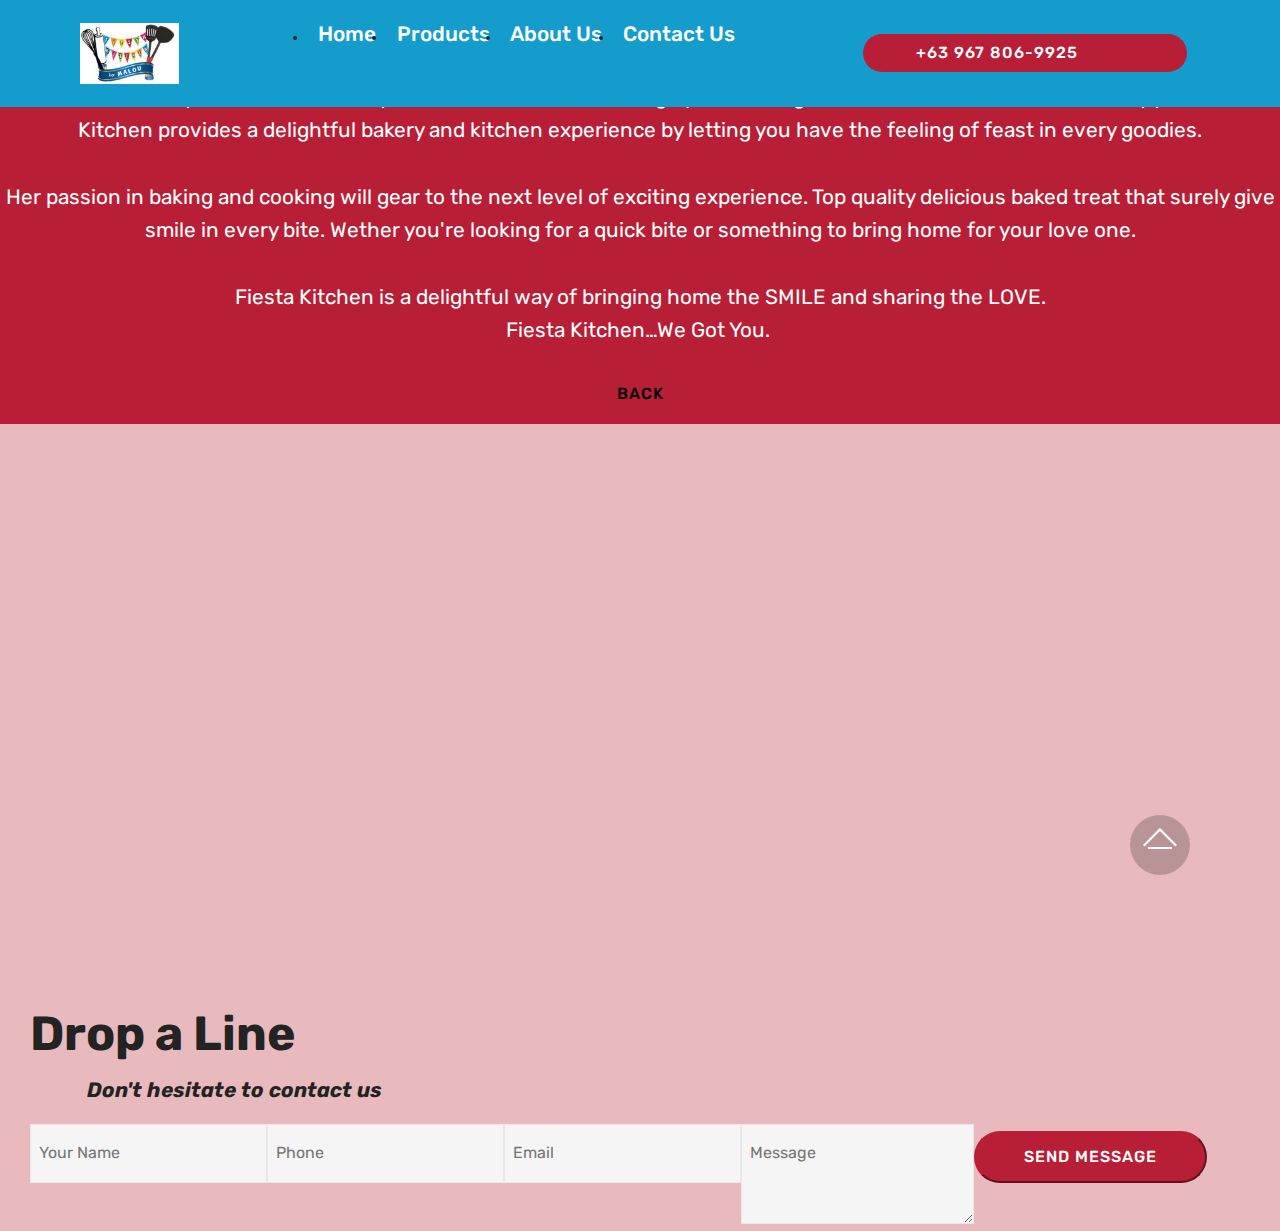
==== page1.html @ 4a1f9489 "create github pages" ====
<!DOCTYPE html>
<html  >
<head>
  <!-- Site made with Mobirise Website Builder v4.12.4, https://mobirise.com -->
  <meta charset="UTF-8">
  <meta http-equiv="X-UA-Compatible" content="IE=edge">
  <meta name="generator" content="Mobirise v4.12.4, mobirise.com">
  <meta name="viewport" content="width=device-width, initial-scale=1, minimum-scale=1">
  <link rel="shortcut icon" href="assets/images/logo.fk.8.8.20-158x97.jpg" type="image/x-icon">
  <meta name="description" content="Website Generator Description">
  
  
  <title>About Us</title>
  <link rel="stylesheet" href="assets/web/assets/mobirise-icons/mobirise-icons.css">
  <link rel="stylesheet" href="assets/bootstrap/css/bootstrap.min.css">
  <link rel="stylesheet" href="assets/bootstrap/css/bootstrap-grid.min.css">
  <link rel="stylesheet" href="assets/bootstrap/css/bootstrap-reboot.min.css">
  <link rel="stylesheet" href="assets/tether/tether.min.css">
  <link rel="stylesheet" href="assets/dropdown/css/style.css">
  <link rel="stylesheet" href="assets/socicon/css/styles.css">
  <link rel="stylesheet" href="assets/theme/css/style.css">
  <link rel="preload" as="style" href="assets/mobirise/css/mbr-additional.css"><link rel="stylesheet" href="assets/mobirise/css/mbr-additional.css" type="text/css">
  
  
  
</head>
<body>
  <section class="menu cid-s5LnvMF9xU" once="menu" id="menu2-j">

    

    <nav class="navbar navbar-expand beta-menu navbar-dropdown align-items-center navbar-fixed-top navbar-toggleable-sm">
        <button class="navbar-toggler navbar-toggler-right" type="button" data-toggle="collapse" data-target="#navbarSupportedContent" aria-controls="navbarSupportedContent" aria-expanded="false" aria-label="Toggle navigation">
            <div class="hamburger">
                <span></span>
                <span></span>
                <span></span>
                <span></span>
            </div>
        </button>
        <div class="menu-logo">
            <div class="navbar-brand">
                <span class="navbar-logo">
                    <a href="https://mobirise.co">
                        <img src="assets/images/logo.fk.8.8.20-158x97.jpg" alt="Mobirise" title="" style="height: 3.8rem;">
                    </a>
                </span>
                
            </div>
        </div>
        <div class="collapse navbar-collapse" id="navbarSupportedContent">
            <ul class="navbar-nav nav-dropdown" data-app-modern-menu="true"><li class="nav-item">
                    <a class="nav-link link text-white display-5" href="index.html">
                        Home</a>
                </li><li class="nav-item"><a class="nav-link link text-white display-5" href="index.html#features3-6" aria-expanded="false">
                        Products</a></li><li class="nav-item"><a class="nav-link link text-white display-5" href="page1.html">About Us</a></li>
                <li class="nav-item">
                    <a class="nav-link link text-white display-5" href="index.html#form4-d">Contact Us &nbsp; &nbsp; &nbsp; &nbsp; &nbsp; &nbsp; &nbsp; &nbsp; &nbsp; &nbsp;&nbsp;</a>
                </li></ul>
            <div class="navbar-buttons mbr-section-btn"><a class="btn btn-sm btn-primary display-4" href="https://wa.me/9678069925"><span class="socicon socicon-whatsapp mbr-iconfont mbr-iconfont-btn" style="color: rgb(255, 255, 255);"></span>
                    +63 967 806-9925 &nbsp; &nbsp; &nbsp; &nbsp; &nbsp; &nbsp; &nbsp; &nbsp;&nbsp;</a></div>
        </div>
    </nav>
</section>

<section class="engine"><a href="https://mobirise.info/u">bootstrap responsive templates</a></section><section class="header1 cid-s7tJMDBpqW" id="header16-k">

    

    

    <div class="container">
        <div class="row justify-content-md-center">
            <div class="col-md-10 align-center">
                <h1 class="mbr-section-title mbr-bold pb-3 mbr-fonts-style display-5">About Us</h1>
                
                <p class="mbr-text pb-3 mbr-fonts-style display-5"><br>Founded in 2018 by Malou Alburo, always been committed to serving up delicious goodies to all of our customers many years.  Fiesta Kitchen provides a delightful bakery and kitchen experience by letting you have the feeling of feast in every goodies. 
<br>
<br>Her passion in baking and cooking will gear to the next level of exciting experience.  Top quality delicious baked treat that surely give smile in every bite.  Wether you're looking for a quick bite or something to bring home for your love one.
<br>
<br>Fiesta Kitchen is a delightful way of bringing home the SMILE and sharing the LOVE.
<br>Fiesta Kitchen…We Got You.&nbsp;<br></p>
                <div class="mbr-section-btn"><a class="btn btn-md btn-black-outline display-4" href="index.html#features3-6">BACK</a></div>
            </div>
        </div>
    </div>

</section>

<section class="mbr-section form4 cid-s7tLBYNbYg" id="form4-l">

    

    
    <div class="container">
        <div class="row">
            <div class="col-md-6">
                <div class="google-map"><iframe frameborder="0" style="border:0" src="https://www.google.com/maps/embed?pb=!1m18!1m12!1m3!1d15451.327986778782!2d121.20890331069897!3d14.494332012788021!2m3!1f0!2f0!3f0!3m2!1i1024!2i768!4f13.1!3m3!1m2!1s0x3397c1803d5b070b%3A0x8cc8a9c593d168f7!2sSunshine%20Fiesta%20Subdivision%201!5e0!3m2!1sen!2sph!4v1597061178391!5m2!1sen!2sph" allowfullscreen=""></iframe></div>
            </div>
            <div class="col-md-6">
                <h2 class="pb-3 align-left mbr-fonts-style display-2">
                    Drop a Line
                </h2>
                <div>
                    <div class="icon-block pb-3 align-left">
                        <span class="icon-block__icon">
                            <span class="mbri-letter mbr-iconfont"></span>
                        </span>
                        <h4 class="icon-block__title align-left mbr-fonts-style display-5">
                            Don't hesitate to contact us
                        </h4>
                    </div>
                    
                </div>
                <div data-form-type="formoid">
                    <!---Formbuilder Form--->
                    <form action="https://mobirise.com/" method="POST" class="mbr-form form-with-styler" data-form-title="Mobirise Form"><input type="hidden" name="email" data-form-email="true" value="VD9bN0jYj4Dz1vM/OkBoIh3owU7xLeBJSV9RJTKJPQo1/Kdq6Jmc+g/8SLaEGZK8uo0SJc4JW9tnyWQI7JF6nMk24Nl9muujHPvCBqEp5R4KyNSTvn1f/hNFvnWWwdgB">
                        <div class="row">
                            <div hidden="hidden" data-form-alert="" class="alert alert-success col-12">Thanks for filling out the form!</div>
                            <div hidden="hidden" data-form-alert-danger="" class="alert alert-danger col-12">
                            </div>
                        </div>
                        <div class="dragArea row">
                            <div class="col-md-6  form-group" data-for="name">
                                <input type="text" name="name" placeholder="Your Name" data-form-field="Name" required="required" class="form-control input display-7" id="name-form4-l">
                            </div>
                            <div class="col-md-6  form-group" data-for="phone">
                                <input type="text" name="phone" placeholder="Phone" data-form-field="Phone" required="required" class="form-control input display-7" id="phone-form4-l">
                            </div>
                            <div data-for="email" class="col-md-12  form-group">
                                <input type="text" name="email" placeholder="Email" data-form-field="Email" class="form-control input display-7" required="required" id="email-form4-l">
                            </div>
                            <div data-for="message" class="col-md-12  form-group">
                                <textarea name="message" placeholder="Message" data-form-field="Message" class="form-control input display-7" id="message-form4-l"></textarea>
                            </div>
                            <div class="col-md-12 input-group-btn  mt-2 align-center"><button type="submit" class="btn btn-primary btn-form display-4" href="mailto:fiestakitchen.mba@gmail.com">SEND MESSAGE</button></div>
                        </div>
                    </form><!---Formbuilder Form--->
                </div>
            </div>
        </div>
    </div>
</section>


  <script src="assets/web/assets/jquery/jquery.min.js"></script>
  <script src="assets/popper/popper.min.js"></script>
  <script src="assets/bootstrap/js/bootstrap.min.js"></script>
  <script src="assets/smoothscroll/smooth-scroll.js"></script>
  <script src="assets/tether/tether.min.js"></script>
  <script src="assets/dropdown/js/nav-dropdown.js"></script>
  <script src="assets/dropdown/js/navbar-dropdown.js"></script>
  <script src="assets/touchswipe/jquery.touch-swipe.min.js"></script>
  <script src="assets/theme/js/script.js"></script>
  <script src="assets/formoid/formoid.min.js"></script>
  
  
 <div id="scrollToTop" class="scrollToTop mbr-arrow-up"><a style="text-align: center;"><i class="mbr-arrow-up-icon mbr-arrow-up-icon-cm cm-icon cm-icon-smallarrow-up"></i></a></div>
  </body>
</html>
---- assets/web/assets/mobirise-icons/mobirise-icons.css ----
@font-face {
  font-family: 'MobiriseIcons';
  src:  url('mobirise-icons.eot?spat4u');
  src:  url('mobirise-icons.eot?spat4u#iefix') format('embedded-opentype'),
    url('mobirise-icons.ttf?spat4u') format('truetype'),
    url('mobirise-icons.woff?spat4u') format('woff'),
    url('mobirise-icons.svg?spat4u#MobiriseIcons') format('svg');
  font-weight: normal;
  font-style: normal;
  font-display: swap;
}

[class^="mbri-"], [class*=" mbri-"] {
  /* use !important to prevent issues with browser extensions that change fonts */
  font-family: MobiriseIcons !important;
  speak: none;
  font-style: normal;
  font-weight: normal;
  font-variant: normal;
  text-transform: none;
  line-height: 1;

  /* Better Font Rendering =========== */
  -webkit-font-smoothing: antialiased;
  -moz-osx-font-smoothing: grayscale;
}

.mbri-add-submenu:before {
  content: "\e900";
}
.mbri-alert:before {
  content: "\e901";
}
.mbri-align-center:before {
  content: "\e902";
}
.mbri-align-justify:before {
  content: "\e903";
}
.mbri-align-left:before {
  content: "\e904";
}
.mbri-align-right:before {
  content: "\e905";
}
.mbri-android:before {
  content: "\e906";
}
.mbri-apple:before {
  content: "\e907";
}
.mbri-arrow-down:before {
  content: "\e908";
}
.mbri-arrow-next:before {
  content: "\e909";
}
.mbri-arrow-prev:before {
  content: "\e90a";
}
.mbri-arrow-up:before {
  content: "\e90b";
}
.mbri-bold:before {
  content: "\e90c";
}
.mbri-bookmark:before {
  content: "\e90d";
}
.mbri-bootstrap:before {
  content: "\e90e";
}
.mbri-briefcase:before {
  content: "\e90f";
}
.mbri-browse:before {
  content: "\e910";
}
.mbri-bulleted-list:before {
  content: "\e911";
}
.mbri-calendar:before {
  content: "\e912";
}
.mbri-camera:before {
  content: "\e913";
}
.mbri-cart-add:before {
  content: "\e914";
}
.mbri-cart-full:before {
  content: "\e915";
}
.mbri-cash:before {
  content: "\e916";
}
.mbri-change-style:before {
  content: "\e917";
}
.mbri-chat:before {
  content: "\e918";
}
.mbri-clock:before {
  content: "\e919";
}
.mbri-close:before {
  content: "\e91a";
}
.mbri-cloud:before {
  content: "\e91b";
}
.mbri-code:before {
  content: "\e91c";
}
.mbri-contact-form:before {
  content: "\e91d";
}
.mbri-credit-card:before {
  content: "\e91e";
}
.mbri-cursor-click:before {
  content: "\e91f";
}
.mbri-cust-feedback:before {
  content: "\e920";
}
.mbri-database:before {
  content: "\e921";
}
.mbri-delivery:before {
  content: "\e922";
}
.mbri-desktop:before {
  content: "\e923";
}
.mbri-devices:before {
  content: "\e924";
}
.mbri-down:before {
  content: "\e925";
}
.mbri-download:before {
  content: "\e989";
}
.mbri-drag-n-drop:before {
  content: "\e927";
}
.mbri-drag-n-drop2:before {
  content: "\e928";
}
.mbri-edit:before {
  content: "\e929";
}
.mbri-edit2:before {
  content: "\e92a";
}
.mbri-error:before {
  content: "\e92b";
}
.mbri-extension:before {
  content: "\e92c";
}
.mbri-features:before {
  content: "\e92d";
}
.mbri-file:before {
  content: "\e92e";
}
.mbri-flag:before {
  content: "\e92f";
}
.mbri-folder:before {
  content: "\e930";
}
.mbri-gift:before {
  content: "\e931";
}
.mbri-github:before {
  content: "\e932";
}
.mbri-globe:before {
  content: "\e933";
}
.mbri-globe-2:before {
  content: "\e934";
}
.mbri-growing-chart:before {
  content: "\e935";
}
.mbri-hearth:before {
  content: "\e936";
}
.mbri-help:before {
  content: "\e937";
}
.mbri-home:before {
  content: "\e938";
}
.mbri-hot-cup:before {
  content: "\e939";
}
.mbri-idea:before {
  content: "\e93a";
}
.mbri-image-gallery:before {
  content: "\e93b";
}
.mbri-image-slider:before {
  content: "\e93c";
}
.mbri-info:before {
  content: "\e93d";
}
.mbri-italic:before {
  content: "\e93e";
}
.mbri-key:before {
  content: "\e93f";
}
.mbri-laptop:before {
  content: "\e940";
}
.mbri-layers:before {
  content: "\e941";
}
.mbri-left-right:before {
  content: "\e942";
}
.mbri-left:before {
  content: "\e943";
}
.mbri-letter:before {
  content: "\e944";
}
.mbri-like:before {
  content: "\e945";
}
.mbri-link:before {
  content: "\e946";
}
.mbri-lock:before {
  content: "\e947";
}
.mbri-login:before {
  content: "\e948";
}
.mbri-logout:before {
  content: "\e949";
}
.mbri-magic-stick:before {
  content: "\e94a";
}
.mbri-map-pin:before {
  content: "\e94b";
}
.mbri-menu:before {
  content: "\e94c";
}
.mbri-mobile:before {
  content: "\e94d";
}
.mbri-mobile2:before {
  content: "\e94e";
}
.mbri-mobirise:before {
  content: "\e94f";
}
.mbri-more-horizontal:before {
  content: "\e950";
}
.mbri-more-vertical:before {
  content: "\e951";
}
.mbri-music:before {
  content: "\e952";
}
.mbri-new-file:before {
  content: "\e953";
}
.mbri-numbered-list:before {
  content: "\e954";
}
.mbri-opened-folder:before {
  content: "\e955";
}
.mbri-pages:before {
  content: "\e956";
}
.mbri-paper-plane:before {
  content: "\e957";
}
.mbri-paperclip:before {
  content: "\e958";
}
.mbri-photo:before {
  content: "\e959";
}
.mbri-photos:before {
  content: "\e95a";
}
.mbri-pin:before {
  content: "\e95b";
}
.mbri-play:before {
  content: "\e95c";
}
.mbri-plus:before {
  content: "\e95d";
}
.mbri-preview:before {
  content: "\e95e";
}
.mbri-print:before {
  content: "\e95f";
}
.mbri-protect:before {
  content: "\e960";
}
.mbri-question:before {
  content: "\e961";
}
.mbri-quote-left:before {
  content: "\e962";
}
.mbri-quote-right:before {
  content: "\e963";
}
.mbri-refresh:before {
  content: "\e964";
}
.mbri-responsive:before {
  content: "\e965";
}
.mbri-right:before {
  content: "\e966";
}
.mbri-rocket:before {
  content: "\e967";
}
.mbri-sad-face:before {
  content: "\e968";
}
.mbri-sale:before {
  content: "\e969";
}
.mbri-save:before {
  content: "\e96a";
}
.mbri-search:before {
  content: "\e96b";
}
.mbri-setting:before {
  content: "\e96c";
}
.mbri-setting2:before {
  content: "\e96d";
}
.mbri-setting3:before {
  content: "\e96e";
}
.mbri-share:before {
  content: "\e96f";
}
.mbri-shopping-bag:before {
  content: "\e970";
}
.mbri-shopping-basket:before {
  content: "\e971";
}
.mbri-shopping-cart:before {
  content: "\e972";
}
.mbri-sites:before {
  content: "\e973";
}
.mbri-smile-face:before {
  content: "\e974";
}
.mbri-speed:before {
  content: "\e975";
}
.mbri-star:before {
  content: "\e976";
}
.mbri-success:before {
  content: "\e977";
}
.mbri-sun:before {
  content: "\e978";
}
.mbri-sun2:before {
  content: "\e979";
}
.mbri-tablet:before {
  content: "\e97a";
}
.mbri-tablet-vertical:before {
  content: "\e97b";
}
.mbri-target:before {
  content: "\e97c";
}
.mbri-timer:before {
  content: "\e97d";
}
.mbri-to-ftp:before {
  content: "\e97e";
}
.mbri-to-local-drive:before {
  content: "\e97f";
}
.mbri-touch-swipe:before {
  content: "\e980";
}
.mbri-touch:before {
  content: "\e981";
}
.mbri-trash:before {
  content: "\e982";
}
.mbri-underline:before {
  content: "\e983";
}
.mbri-unlink:before {
  content: "\e984";
}
.mbri-unlock:before {
  content: "\e985";
}
.mbri-up-down:before {
  content: "\e986";
}
.mbri-up:before {
  content: "\e987";
}
.mbri-update:before {
  content: "\e988";
}
.mbri-upload:before {
 content: "\e926"; 
}
.mbri-user:before {
  content: "\e98a";
}
.mbri-user2:before {
  content: "\e98b";
}
.mbri-users:before {
  content: "\e98c";
}
.mbri-video:before {
  content: "\e98d";
}
.mbri-video-play:before {
  content: "\e98e";
}
.mbri-watch:before {
  content: "\e98f";
}
.mbri-website-theme:before {
  content: "\e990";
}
.mbri-wifi:before {
  content: "\e991";
}
.mbri-windows:before {
  content: "\e992";
}
.mbri-zoom-out:before {
  content: "\e993";
}
.mbri-redo:before {
  content: "\e994";
}
.mbri-undo:before {
  content: "\e995";
}
---- assets/dropdown/css/style.css ----
.navbar-dropdown {
  left: 0;
  padding: 0;
  position: absolute;
  right: 0;
  top: 0;
  transition: all 0.45s ease;
  z-index: 1030;
  background: #282828; }
  .navbar-dropdown .navbar-logo {
    margin-right: 0.8rem;
    transition: margin 0.3s ease-in-out;
    vertical-align: middle; }
    .navbar-dropdown .navbar-logo img {
      height: 3.125rem;
      transition: all 0.3s ease-in-out; }
    .navbar-dropdown .navbar-logo.mbr-iconfont {
      font-size: 3.125rem;
      line-height: 3.125rem; }
  .navbar-dropdown .navbar-caption {
    font-weight: 700;
    white-space: normal;
    vertical-align: -4px;
    line-height: 3.125rem !important; }
    .navbar-dropdown .navbar-caption, .navbar-dropdown .navbar-caption:hover {
      color: inherit;
      text-decoration: none; }
  .navbar-dropdown .mbr-iconfont + .navbar-caption {
    vertical-align: -1px; }
  .navbar-dropdown.navbar-fixed-top {
    position: fixed; }
  .navbar-dropdown .navbar-brand span {
    vertical-align: -4px; }
  .navbar-dropdown.bg-color.transparent {
    background: none; }
  .navbar-dropdown.navbar-short .navbar-brand {
    padding: 0.625rem 0; }
    .navbar-dropdown.navbar-short .navbar-brand span {
      vertical-align: -1px; }
  .navbar-dropdown.navbar-short .navbar-caption {
    line-height: 2.375rem !important;
    vertical-align: -2px; }
  .navbar-dropdown.navbar-short .navbar-logo {
    margin-right: 0.5rem; }
    .navbar-dropdown.navbar-short .navbar-logo img {
      height: 2.375rem; }
    .navbar-dropdown.navbar-short .navbar-logo.mbr-iconfont {
      font-size: 2.375rem;
      line-height: 2.375rem; }
  .navbar-dropdown.navbar-short .mbr-table-cell {
    height: 3.625rem; }
  .navbar-dropdown .navbar-close {
    left: 0.6875rem;
    position: fixed;
    top: 0.75rem;
    z-index: 1000; }
  .navbar-dropdown .hamburger-icon {
    content: "";
    display: inline-block;
    vertical-align: middle;
    width: 16px;
    -webkit-box-shadow: 0 -6px 0 1px #282828,0 0 0 1px #282828,0 6px 0 1px #282828;
    -moz-box-shadow: 0 -6px 0 1px #282828,0 0 0 1px #282828,0 6px 0 1px #282828;
    box-shadow: 0 -6px 0 1px #282828,0 0 0 1px #282828,0 6px 0 1px #282828; }

.dropdown-menu .dropdown-toggle[data-toggle="dropdown-submenu"]::after {
  border-bottom: 0.35em solid transparent;
  border-left: 0.35em solid;
  border-right: 0;
  border-top: 0.35em solid transparent;
  margin-left: 0.3rem; }

.dropdown-menu .dropdown-item:focus {
  outline: 0; }

.nav-dropdown {
  font-size: 0.75rem;
  font-weight: 500;
  height: auto !important; }
  .nav-dropdown .nav-btn {
    padding-left: 1rem; }
  .nav-dropdown .link {
    margin: .667em 1.667em;
    font-weight: 500;
    padding: 0;
    transition: color .2s ease-in-out; }
    .nav-dropdown .link.dropdown-toggle {
      margin-right: 2.583em; }
      .nav-dropdown .link.dropdown-toggle::after {
        margin-left: .25rem;
        border-top: 0.35em solid;
        border-right: 0.35em solid transparent;
        border-left: 0.35em solid transparent;
        border-bottom: 0; }
      .nav-dropdown .link.dropdown-toggle[aria-expanded="true"] {
        margin: 0;
        padding: 0.667em 3.263em  0.667em 1.667em; }
  .nav-dropdown .link::after,
  .nav-dropdown .dropdown-item::after {
    color: inherit; }
  .nav-dropdown .btn {
    font-size: 0.75rem;
    font-weight: 700;
    letter-spacing: 0;
    margin-bottom: 0;
    padding-left: 1.25rem;
    padding-right: 1.25rem; }
  .nav-dropdown .dropdown-menu {
    border-radius: 0;
    border: 0;
    left: 0;
    margin: 0;
    padding-bottom: 1.25rem;
    padding-top: 1.25rem;
    position: relative; }
  .nav-dropdown .dropdown-submenu {
    margin-left: 0.125rem;
    top: 0; }
  .nav-dropdown .dropdown-item {
    font-weight: 500;
    line-height: 2;
    padding: 0.3846em 4.615em 0.3846em 1.5385em;
    position: relative;
    transition: color .2s ease-in-out, background-color .2s ease-in-out; }
    .nav-dropdown .dropdown-item::after {
      margin-top: -0.3077em;
      position: absolute;
      right: 1.1538em;
      top: 50%; }
    .nav-dropdown .dropdown-item:focus, .nav-dropdown .dropdown-item:hover {
      background: none; }

@media (max-width: 767px) {
  .nav-dropdown.navbar-toggleable-sm {
    bottom: 0;
    display: none;
    left: 0;
    overflow-x: hidden;
    position: fixed;
    top: 0;
    transform: translateX(-100%);
    -ms-transform: translateX(-100%);
    -webkit-transform: translateX(-100%);
    width: 18.75rem;
    z-index: 999; } }
.nav-dropdown.navbar-toggleable-xl {
  bottom: 0;
  display: none;
  left: 0;
  overflow-x: hidden;
  position: fixed;
  top: 0;
  transform: translateX(-100%);
  -ms-transform: translateX(-100%);
  -webkit-transform: translateX(-100%);
  width: 18.75rem;
  z-index: 999; }

.nav-dropdown-sm {
  display: block !important;
  overflow-x: hidden;
  overflow: auto;
  padding-top: 3.875rem; }
  .nav-dropdown-sm::after {
    content: "";
    display: block;
    height: 3rem;
    width: 100%; }
  .nav-dropdown-sm.collapse.in ~ .navbar-close {
    display: block !important; }
  .nav-dropdown-sm.collapsing, .nav-dropdown-sm.collapse.in {
    transform: translateX(0);
    -ms-transform: translateX(0);
    -webkit-transform: translateX(0);
    transition: all 0.25s ease-out;
    -webkit-transition: all 0.25s ease-out;
    background: #282828; }
  .nav-dropdown-sm.collapsing[aria-expanded="false"] {
    transform: translateX(-100%);
    -ms-transform: translateX(-100%);
    -webkit-transform: translateX(-100%); }
  .nav-dropdown-sm .nav-item {
    display: block;
    margin-left: 0 !important;
    padding-left: 0; }
  .nav-dropdown-sm .link,
  .nav-dropdown-sm .dropdown-item {
    border-top: 1px dotted rgba(255, 255, 255, 0.1);
    font-size: 0.8125rem;
    line-height: 1.6;
    margin: 0 !important;
    padding: 0.875rem 2.4rem 0.875rem 1.5625rem !important;
    position: relative;
    white-space: normal; }
    .nav-dropdown-sm .link:focus, .nav-dropdown-sm .link:hover,
    .nav-dropdown-sm .dropdown-item:focus,
    .nav-dropdown-sm .dropdown-item:hover {
      background: rgba(0, 0, 0, 0.2) !important;
      color: #c0a375; }
  .nav-dropdown-sm .nav-btn {
    position: relative;
    padding: 1.5625rem 1.5625rem 0 1.5625rem; }
    .nav-dropdown-sm .nav-btn::before {
      border-top: 1px dotted rgba(255, 255, 255, 0.1);
      content: "";
      left: 0;
      position: absolute;
      top: 0;
      width: 100%; }
    .nav-dropdown-sm .nav-btn + .nav-btn {
      padding-top: 0.625rem; }
      .nav-dropdown-sm .nav-btn + .nav-btn::before {
        display: none; }
  .nav-dropdown-sm .btn {
    padding: 0.625rem 0; }
  .nav-dropdown-sm .dropdown-toggle[data-toggle="dropdown-submenu"]::after {
    margin-left: .25rem;
    border-top: 0.35em solid;
    border-right: 0.35em solid transparent;
    border-left: 0.35em solid transparent;
    border-bottom: 0; }
  .nav-dropdown-sm .dropdown-toggle[data-toggle="dropdown-submenu"][aria-expanded="true"]::after {
    border-top: 0;
    border-right: 0.35em solid transparent;
    border-left: 0.35em solid transparent;
    border-bottom: 0.35em solid; }
  .nav-dropdown-sm .dropdown-menu {
    margin: 0;
    padding: 0;
    position: relative;
    top: 0;
    left: 0;
    width: 100%;
    border: 0;
    float: none;
    border-radius: 0;
    background: none; }
  .nav-dropdown-sm .dropdown-submenu {
    left: 100%;
    margin-left: 0.125rem;
    margin-top: -1.25rem;
    top: 0; }

.navbar-toggleable-sm .nav-dropdown .dropdown-menu {
  position: absolute; }

.navbar-toggleable-sm .nav-dropdown .dropdown-submenu {
  left: 100%;
  margin-left: 0.125rem;
  margin-top: -1.25rem;
  top: 0; }

.navbar-toggleable-sm.opened .nav-dropdown .dropdown-menu {
  position: relative; }

.navbar-toggleable-sm.opened .nav-dropdown .dropdown-submenu {
  left: 0;
  margin-left: 00rem;
  margin-top: 0rem;
  top: 0; }

.is-builder .nav-dropdown.collapsing {
  transition: none !important; }

/*# sourceMappingURL=style.css.map */
---- assets/socicon/css/styles.css ----
@charset "UTF-8";

@font-face {
  font-family: 'Socicon';
  src:  url('../fonts/socicon.eot');
  src:  url('../fonts/socicon.eot?#iefix') format('embedded-opentype'),
    url('../fonts/socicon.woff2') format('woff2'),
    url('../fonts/socicon.ttf') format('truetype'),
    url('../fonts/socicon.woff') format('woff'),
    url('../fonts/socicon.svg#socicon') format('svg');
  font-weight: normal;
  font-style: normal;
}

[data-icon]:before {
  font-family: "socicon" !important;
  content: attr(data-icon);
  font-style: normal !important;
  font-weight: normal !important;
  font-variant: normal !important;
  text-transform: none !important;
  speak: none;
  line-height: 1;
  -webkit-font-smoothing: antialiased;
  -moz-osx-font-smoothing: grayscale;
}

[class^="socicon-"], [class*=" socicon-"] {
  /* use !important to prevent issues with browser extensions that change fonts */
  font-family: 'Socicon' !important;
  speak: none;
  font-style: normal;
  font-weight: normal;
  font-variant: normal;
  text-transform: none;
  line-height: 1;

  /* Better Font Rendering =========== */
  -webkit-font-smoothing: antialiased;
  -moz-osx-font-smoothing: grayscale;
}

.socicon-eitaa:before {
  content: "\e97c";
}
.socicon-soroush:before {
  content: "\e97d";
}
.socicon-bale:before {
  content: "\e97e";
}
.socicon-zazzle:before {
  content: "\e97b";
}
.socicon-society6:before {
  content: "\e97a";
}
.socicon-redbubble:before {
  content: "\e979";
}
.socicon-avvo:before {
  content: "\e978";
}
.socicon-stitcher:before {
  content: "\e977";
}
.socicon-googlehangouts:before {
  content: "\e974";
}
.socicon-dlive:before {
  content: "\e975";
}
.socicon-vsco:before {
  content: "\e976";
}
.socicon-flipboard:before {
  content: "\e973";
}
.socicon-ubuntu:before {
  content: "\e958";
}
.socicon-artstation:before {
  content: "\e959";
}
.socicon-invision:before {
  content: "\e95a";
}
.socicon-torial:before {
  content: "\e95b";
}
.socicon-collectorz:before {
  content: "\e95c";
}
.socicon-seenthis:before {
  content: "\e95d";
}
.socicon-googleplaymusic:before {
  content: "\e95e";
}
.socicon-debian:before {
  content: "\e95f";
}
.socicon-filmfreeway:before {
  content: "\e960";
}
.socicon-gnome:before {
  content: "\e961";
}
.socicon-itchio:before {
  content: "\e962";
}
.socicon-jamendo:before {
  content: "\e963";
}
.socicon-mix:before {
  content: "\e964";
}
.socicon-sharepoint:before {
  content: "\e965";
}
.socicon-tinder:before {
  content: "\e966";
}
.socicon-windguru:before {
  content: "\e967";
}
.socicon-cdbaby:before {
  content: "\e968";
}
.socicon-elementaryos:before {
  content: "\e969";
}
.socicon-stage32:before {
  content: "\e96a";
}
.socicon-tiktok:before {
  content: "\e96b";
}
.socicon-gitter:before {
  content: "\e96c";
}
.socicon-letterboxd:before {
  content: "\e96d";
}
.socicon-threema:before {
  content: "\e96e";
}
.socicon-splice:before {
  content: "\e96f";
}
.socicon-metapop:before {
  content: "\e970";
}
.socicon-naver:before {
  content: "\e971";
}
.socicon-remote:before {
  content: "\e972";
}
.socicon-internet:before {
  content: "\e957";
}
.socicon-moddb:before {
  content: "\e94b";
}
.socicon-indiedb:before {
  content: "\e94c";
}
.socicon-traxsource:before {
  content: "\e94d";
}
.socicon-gamefor:before {
  content: "\e94e";
}
.socicon-pixiv:before {
  content: "\e94f";
}
.socicon-myanimelist:before {
  content: "\e950";
}
.socicon-blackberry:before {
  content: "\e951";
}
.socicon-wickr:before {
  content: "\e952";
}
.socicon-spip:before {
  content: "\e953";
}
.socicon-napster:before {
  content: "\e954";
}
.socicon-beatport:before {
  content: "\e955";
}
.socicon-hackerone:before {
  content: "\e956";
}
.socicon-hackernews:before {
  content: "\e946";
}
.socicon-smashwords:before {
  content: "\e947";
}
.socicon-kobo:before {
  content: "\e948";
}
.socicon-bookbub:before {
  content: "\e949";
}
.socicon-mailru:before {
  content: "\e94a";
}
.socicon-gitlab:before {
  content: "\e945";
}
.socicon-instructables:before {
  content: "\e944";
}
.socicon-portfolio:before {
  content: "\e943";
}
.socicon-codered:before {
  content: "\e940";
}
.socicon-origin:before {
  content: "\e941";
}
.socicon-nextdoor:before {
  content: "\e942";
}
.socicon-udemy:before {
  content: "\e93f";
}
.socicon-livemaster:before {
  content: "\e93e";
}
.socicon-crunchbase:before {
  content: "\e93b";
}
.socicon-homefy:before {
  content: "\e93c";
}
.socicon-calendly:before {
  content: "\e93d";
}
.socicon-realtor:before {
  content: "\e90f";
}
.socicon-tidal:before {
  content: "\e910";
}
.socicon-qobuz:before {
  content: "\e911";
}
.socicon-natgeo:before {
  content: "\e912";
}
.socicon-mastodon:before {
  content: "\e913";
}
.socicon-unsplash:before {
  content: "\e914";
}
.socicon-homeadvisor:before {
  content: "\e915";
}
.socicon-angieslist:before {
  content: "\e916";
}
.socicon-codepen:before {
  content: "\e917";
}
.socicon-slack:before {
  content: "\e918";
}
.socicon-openaigym:before {
  content: "\e919";
}
.socicon-logmein:before {
  content: "\e91a";
}
.socicon-fiverr:before {
  content: "\e91b";
}
.socicon-gotomeeting:before {
  content: "\e91c";
}
.socicon-aliexpress:before {
  content: "\e91d";
}
.socicon-guru:before {
  content: "\e91e";
}
.socicon-appstore:before {
  content: "\e91f";
}
.socicon-homes:before {
  content: "\e920";
}
.socicon-zoom:before {
  content: "\e921";
}
.socicon-alibaba:before {
  content: "\e922";
}
.socicon-craigslist:before {
  content: "\e923";
}
.socicon-wix:before {
  content: "\e924";
}
.socicon-redfin:before {
  content: "\e925";
}
.socicon-googlecalendar:before {
  content: "\e926";
}
.socicon-shopify:before {
  content: "\e927";
}
.socicon-freelancer:before {
  content: "\e928";
}
.socicon-seedrs:before {
  content: "\e929";
}
.socicon-bing:before {
  content: "\e92a";
}
.socicon-doodle:before {
  content: "\e92b";
}
.socicon-bonanza:before {
  content: "\e92c";
}
.socicon-squarespace:before {
  content: "\e92d";
}
.socicon-toptal:before {
  content: "\e92e";
}
.socicon-gust:before {
  content: "\e92f";
}
.socicon-ask:before {
  content: "\e930";
}
.socicon-trulia:before {
  content: "\e931";
}
.socicon-loomly:before {
  content: "\e932";
}
.socicon-ghost:before {
  content: "\e933";
}
.socicon-upwork:before {
  content: "\e934";
}
.socicon-fundable:before {
  content: "\e935";
}
.socicon-booking:before {
  content: "\e936";
}
.socicon-googlemaps:before {
  content: "\e937";
}
.socicon-zillow:before {
  content: "\e938";
}
.socicon-niconico:before {
  content: "\e939";
}
.socicon-toneden:before {
  content: "\e93a";
}
.socicon-augment:before {
  content: "\e908";
}
.socicon-bitbucket:before {
  content: "\e909";
}
.socicon-fyuse:before {
  content: "\e90a";
}
.socicon-yt-gaming:before {
  content: "\e90b";
}
.socicon-sketchfab:before {
  content: "\e90c";
}
.socicon-mobcrush:before {
  content: "\e90d";
}
.socicon-microsoft:before {
  content: "\e90e";
}
.socicon-pandora:before {
  content: "\e907";
}
.socicon-messenger:before {
  content: "\e906";
}
.socicon-gamewisp:before {
  content: "\e905";
}
.socicon-bloglovin:before {
  content: "\e904";
}
.socicon-tunein:before {
  content: "\e903";
}
.socicon-gamejolt:before {
  content: "\e901";
}
.socicon-trello:before {
  content: "\e902";
}
.socicon-spreadshirt:before {
  content: "\e900";
}
.socicon-500px:before {
  content: "\e000";
}
.socicon-8tracks:before {
  content: "\e001";
}
.socicon-airbnb:before {
  content: "\e002";
}
.socicon-alliance:before {
  content: "\e003";
}
.socicon-amazon:before {
  content: "\e004";
}
.socicon-amplement:before {
  content: "\e005";
}
.socicon-android:before {
  content: "\e006";
}
.socicon-angellist:before {
  content: "\e007";
}
.socicon-apple:before {
  content: "\e008";
}
.socicon-appnet:before {
  content: "\e009";
}
.socicon-baidu:before {
  content: "\e00a";
}
.socicon-bandcamp:before {
  content: "\e00b";
}
.socicon-battlenet:before {
  content: "\e00c";
}
.socicon-mixer:before {
  content: "\e00d";
}
.socicon-bebee:before {
  content: "\e00e";
}
.socicon-bebo:before {
  content: "\e00f";
}
.socicon-behance:before {
  content: "\e010";
}
.socicon-blizzard:before {
  content: "\e011";
}
.socicon-blogger:before {
  content: "\e012";
}
.socicon-buffer:before {
  content: "\e013";
}
.socicon-chrome:before {
  content: "\e014";
}
.socicon-coderwall:before {
  content: "\e015";
}
.socicon-curse:before {
  content: "\e016";
}
.socicon-dailymotion:before {
  content: "\e017";
}
.socicon-deezer:before {
  content: "\e018";
}
.socicon-delicious:before {
  content: "\e019";
}
.socicon-deviantart:before {
  content: "\e01a";
}
.socicon-diablo:before {
  content: "\e01b";
}
.socicon-digg:before {
  content: "\e01c";
}
.socicon-discord:before {
  content: "\e01d";
}
.socicon-disqus:before {
  content: "\e01e";
}
.socicon-douban:before {
  content: "\e01f";
}
.socicon-draugiem:before {
  content: "\e020";
}
.socicon-dribbble:before {
  content: "\e021";
}
.socicon-drupal:before {
  content: "\e022";
}
.socicon-ebay:before {
  content: "\e023";
}
.socicon-ello:before {
  content: "\e024";
}
.socicon-endomodo:before {
  content: "\e025";
}
.socicon-envato:before {
  content: "\e026";
}
.socicon-etsy:before {
  content: "\e027";
}
.socicon-facebook:before {
  content: "\e028";
}
.socicon-feedburner:before {
  content: "\e029";
}
.socicon-filmweb:before {
  content: "\e02a";
}
.socicon-firefox:before {
  content: "\e02b";
}
.socicon-flattr:before {
  content: "\e02c";
}
.socicon-flickr:before {
  content: "\e02d";
}
.socicon-formulr:before {
  content: "\e02e";
}
.socicon-forrst:before {
  content: "\e02f";
}
.socicon-foursquare:before {
  content: "\e030";
}
.socicon-friendfeed:before {
  content: "\e031";
}
.socicon-github:before {
  content: "\e032";
}
.socicon-goodreads:before {
  content: "\e033";
}
.socicon-google:before {
  content: "\e034";
}
.socicon-googlescholar:before {
  content: "\e035";
}
.socicon-googlegroups:before {
  content: "\e036";
}
.socicon-googlephotos:before {
  content: "\e037";
}
.socicon-googleplus:before {
  content: "\e038";
}
.socicon-grooveshark:before {
  content: "\e039";
}
.socicon-hackerrank:before {
  content: "\e03a";
}
.socicon-hearthstone:before {
  content: "\e03b";
}
.socicon-hellocoton:before {
  content: "\e03c";
}
.socicon-heroes:before {
  content: "\e03d";
}
.socicon-smashcast:before {
  content: "\e03e";
}
.socicon-horde:before {
  content: "\e03f";
}
.socicon-houzz:before {
  content: "\e040";
}
.socicon-icq:before {
  content: "\e041";
}
.socicon-identica:before {
  content: "\e042";
}
.socicon-imdb:before {
  content: "\e043";
}
.socicon-instagram:before {
  content: "\e044";
}
.socicon-issuu:before {
  content: "\e045";
}
.socicon-istock:before {
  content: "\e046";
}
.socicon-itunes:before {
  content: "\e047";
}
.socicon-keybase:before {
  content: "\e048";
}
.socicon-lanyrd:before {
  content: "\e049";
}
.socicon-lastfm:before {
  content: "\e04a";
}
.socicon-line:before {
  content: "\e04b";
}
.socicon-linkedin:before {
  content: "\e04c";
}
.socicon-livejournal:before {
  content: "\e04d";
}
.socicon-lyft:before {
  content: "\e04e";
}
.socicon-macos:before {
  content: "\e04f";
}
.socicon-mail:before {
  content: "\e050";
}
.socicon-medium:before {
  content: "\e051";
}
.socicon-meetup:before {
  content: "\e052";
}
.socicon-mixcloud:before {
  content: "\e053";
}
.socicon-modelmayhem:before {
  content: "\e054";
}
.socicon-mumble:before {
  content: "\e055";
}
.socicon-myspace:before {
  content: "\e056";
}
.socicon-newsvine:before {
  content: "\e057";
}
.socicon-nintendo:before {
  content: "\e058";
}
.socicon-npm:before {
  content: "\e059";
}
.socicon-odnoklassniki:before {
  content: "\e05a";
}
.socicon-openid:before {
  content: "\e05b";
}
.socicon-opera:before {
  content: "\e05c";
}
.socicon-outlook:before {
  content: "\e05d";
}
.socicon-overwatch:before {
  content: "\e05e";
}
.socicon-patreon:before {
  content: "\e05f";
}
.socicon-paypal:before {
  content: "\e060";
}
.socicon-periscope:before {
  content: "\e061";
}
.socicon-persona:before {
  content: "\e062";
}
.socicon-pinterest:before {
  content: "\e063";
}
.socicon-play:before {
  content: "\e064";
}
.socicon-player:before {
  content: "\e065";
}
.socicon-playstation:before {
  content: "\e066";
}
.socicon-pocket:before {
  content: "\e067";
}
.socicon-qq:before {
  content: "\e068";
}
.socicon-quora:before {
  content: "\e069";
}
.socicon-raidcall:before {
  content: "\e06a";
}
.socicon-ravelry:before {
  content: "\e06b";
}
.socicon-reddit:before {
  content: "\e06c";
}
.socicon-renren:before {
  content: "\e06d";
}
.socicon-researchgate:before {
  content: "\e06e";
}
.socicon-residentadvisor:before {
  content: "\e06f";
}
.socicon-reverbnation:before {
  content: "\e070";
}
.socicon-rss:before {
  content: "\e071";
}
.socicon-sharethis:before {
  content: "\e072";
}
.socicon-skype:before {
  content: "\e073";
}
.socicon-slideshare:before {
  content: "\e074";
}
.socicon-smugmug:before {
  content: "\e075";
}
.socicon-snapchat:before {
  content: "\e076";
}
.socicon-songkick:before {
  content: "\e077";
}
.socicon-soundcloud:before {
  content: "\e078";
}
.socicon-spotify:before {
  content: "\e079";
}
.socicon-stackexchange:before {
  content: "\e07a";
}
.socicon-stackoverflow:before {
  content: "\e07b";
}
.socicon-starcraft:before {
  content: "\e07c";
}
.socicon-stayfriends:before {
  content: "\e07d";
}
.socicon-steam:before {
  content: "\e07e";
}
.socicon-storehouse:before {
  content: "\e07f";
}
.socicon-strava:before {
  content: "\e080";
}
.socicon-streamjar:before {
  content: "\e081";
}
.socicon-stumbleupon:before {
  content: "\e082";
}
.socicon-swarm:before {
  content: "\e083";
}
.socicon-teamspeak:before {
  content: "\e084";
}
.socicon-teamviewer:before {
  content: "\e085";
}
.socicon-technorati:before {
  content: "\e086";
}
.socicon-telegram:before {
  content: "\e087";
}
.socicon-tripadvisor:before {
  content: "\e088";
}
.socicon-tripit:before {
  content: "\e089";
}
.socicon-triplej:before {
  content: "\e08a";
}
.socicon-tumblr:before {
  content: "\e08b";
}
.socicon-twitch:before {
  content: "\e08c";
}
.socicon-twitter:before {
  content: "\e08d";
}
.socicon-uber:before {
  content: "\e08e";
}
.socicon-ventrilo:before {
  content: "\e08f";
}
.socicon-viadeo:before {
  content: "\e090";
}
.socicon-viber:before {
  content: "\e091";
}
.socicon-viewbug:before {
  content: "\e092";
}
.socicon-vimeo:before {
  content: "\e093";
}
.socicon-vine:before {
  content: "\e094";
}
.socicon-vkontakte:before {
  content: "\e095";
}
.socicon-warcraft:before {
  content: "\e096";
}
.socicon-wechat:before {
  content: "\e097";
}
.socicon-weibo:before {
  content: "\e098";
}
.socicon-whatsapp:before {
  content: "\e099";
}
.socicon-wikipedia:before {
  content: "\e09a";
}
.socicon-windows:before {
  content: "\e09b";
}
.socicon-wordpress:before {
  content: "\e09c";
}
.socicon-wykop:before {
  content: "\e09d";
}
.socicon-xbox:before {
  content: "\e09e";
}
.socicon-xing:before {
  content: "\e09f";
}
.socicon-yahoo:before {
  content: "\e0a0";
}
.socicon-yammer:before {
  content: "\e0a1";
}
.socicon-yandex:before {
  content: "\e0a2";
}
.socicon-yelp:before {
  content: "\e0a3";
}
.socicon-younow:before {
  content: "\e0a4";
}
.socicon-youtube:before {
  content: "\e0a5";
}
.socicon-zapier:before {
  content: "\e0a6";
}
.socicon-zerply:before {
  content: "\e0a7";
}
.socicon-zomato:before {
  content: "\e0a8";
}
.socicon-zynga:before {
  content: "\e0a9";
}
---- assets/theme/css/style.css ----
/*!
 * Mobirise v4 theme (https://mobirise.com/)
 * Copyright 2017 Mobirise
 */
section {
  background-color: #eeeeee;
}

.form-control:focus {
  box-shadow: none;
}

:focus {
  outline: none;
}

body {
  font-style: normal;
  line-height: 1.5;
}

section,
.container,
.container-fluid {
  position: relative;
  word-wrap: break-word;
}

a.mbr-iconfont:hover {
  text-decoration: none;
}

.article .lead p,
.article .lead ul,
.article .lead ol,
.article .lead pre,
.article .lead blockquote {
  margin-bottom: 0;
}

ul,
ol,
pre,
blockquote {
  margin-bottom: 2.3125rem;
}

pre {
  background: #f4f4f4;
  padding: 10px 24px;
  white-space: pre-wrap;
}

.inactive {
  -webkit-user-select: none;
  -moz-user-select: none;
  -ms-user-select: none;
  user-select: none;
  pointer-events: none;
  -webkit-user-drag: none;
  user-drag: none;
}

.mbr-section__comments .row {
  justify-content: center;
  -webkit-justify-content: center;
}

a {
  font-style: normal;
  font-weight: 400;
  cursor: pointer;
}

a, a:hover {
  text-decoration: none;
}

figure {
  margin-bottom: 0;
}

body {
  color: #232323;
}

h1,
h2,
h3,
h4,
h5,
h6,
.h1,
.h2,
.h3,
.h4,
.h5,
.h6,
.display-1,
.display-2,
.display-3,
.display-4 {
  line-height: 1;
  word-break: break-word;
  word-wrap: break-word;
}

.mbr-section-title {
  font-style: normal;
  line-height: 1.2;
}

.mbr-section-subtitle {
  line-height: 1.3;
}

.mbr-text {
  font-style: normal;
  line-height: 1.6;
}

b,
strong {
  font-weight: bold;
}

blockquote {
  padding: 10px 0 10px 20px;
  position: relative;
  border-left: 2px solid;
  border-color: #ff3366;
}

input:-webkit-autofill, input:-webkit-autofill:hover, input:-webkit-autofill:focus, input:-webkit-autofill:active {
  transition-delay: 9999s;
  transition-property: background-color, color;
}

textarea[type='hidden'] {
  display: none;
}

body {
  position: relative;
}

section {
  background-position: 50% 50%;
  background-repeat: no-repeat;
  background-size: cover;
}

section .mbr-background-video,
section .mbr-background-video-preview {
  position: absolute;
  bottom: 0;
  left: 0;
  right: 0;
  top: 0;
}

.hidden {
  visibility: hidden;
}

.mbr-z-index20 {
  z-index: 20;
}

/*! Base colors */
.mbr-white {
  color: #ffffff;
}

.mbr-black {
  color: #000000;
}

.mbr-bg-white {
  background-color: #ffffff;
}

.mbr-bg-black {
  background-color: #000000;
}

/*! Text-aligns */
.align-left {
  text-align: left;
}

.align-center {
  text-align: center;
}

.align-right {
  text-align: right;
}

@media (max-width: 767px) {
  .align-left,
  .align-center,
  .align-right,
  .mbr-section-btn,
  .mbr-section-title {
    text-align: center;
  }
}

/*! Font-weight  */
.mbr-light {
  font-weight: 300;
}

.mbr-regular {
  font-weight: 400;
}

.mbr-semibold {
  font-weight: 500;
}

.mbr-bold {
  font-weight: 700;
}

/*! Media  */
.media-size-item {
  -moz-flex: 1 1 auto;
  -o-flex: 1 1 auto;
  flex: 1 1 auto;
}

.media-content {
  flex-basis: 100%;
}

.media-container-row {
  display: flex;
  flex-direction: row;
  flex-wrap: wrap;
  justify-content: center;
  align-content: center;
  align-items: start;
}

.media-container-row .media-size-item {
  width: 400px;
}

.media-container-column {
  display: flex;
  flex-direction: column;
  flex-wrap: wrap;
  justify-content: center;
  align-content: center;
  align-items: stretch;
}

.media-container-column > * {
  width: 100%;
}

@media (min-width: 992px) {
  .media-container-row {
    flex-wrap: nowrap;
  }
}

figure {
  overflow: hidden;
}

figure[mbr-media-size] {
  transition: width 0.1s;
}

.mbr-figure img,
.mbr-figure iframe {
  display: block;
  width: 100%;
}

.card {
  background-color: transparent;
  border: none;
}

.card-box {
  width: 100%;
}

.card-img {
  text-align: center;
  flex-shrink: 0;
  -webkit-flex-shrink: 0;
}

.media {
  max-width: 100%;
  margin: 0 auto;
}

.mbr-figure {
  -ms-grid-row-align: center;
  align-self: center;
}

.media-container > div {
  max-width: 100%;
}

.mbr-figure img,
.card-img img {
  width: 100%;
}

@media (max-width: 991px) {
  .media-size-item {
    width: auto !important;
  }
  .media {
    width: auto;
  }
  .mbr-figure {
    width: 100% !important;
  }
}

/*! Buttons */
.btn {
  font-weight: 500;
  border-width: 2px;
  font-style: normal;
  letter-spacing: 1px;
  margin: .4rem .8rem;
  white-space: normal;
  transition: all .3s ease-in-out;
  display: inline-flex;
  align-items: center;
  justify-content: center;
  word-break: break-word;
  -webkit-align-items: center;
  -webkit-justify-content: center;
  display: -webkit-inline-flex;
}

.btn-sm {
  font-weight: 500;
  letter-spacing: 1px;
  transition: all .3s ease-in-out;
}

.btn-md {
  font-weight: 500;
  letter-spacing: 1px;
  margin: .4rem .8rem !important;
  transition: all .3s ease-in-out;
}

.btn-lg {
  font-weight: 500;
  letter-spacing: 1px;
  margin: .4rem .8rem !important;
  transition: all .3s ease-in-out;
}

.mbr-section-btn {
  margin-left: -0.25rem;
  margin-right: -0.25rem;
  font-size: 0;
}

nav .mbr-section-btn {
  margin-left: 0rem;
  margin-right: 0rem;
}

.btn-form {
  border-radius: 0;
}

.btn-form:hover {
  cursor: pointer;
}

/*! Btn icon margin */
.btn .mbr-iconfont,
.btn.btn-sm .mbr-iconfont {
  cursor: pointer;
  margin-right: 0.5rem;
}

.btn.btn-md .mbr-iconfont,
.btn.btn-md .mbr-iconfont {
  margin-right: 0.8rem;
}

.mbr-regular {
  font-weight: 400;
}

.mbr-semibold {
  font-weight: 500;
}

.mbr-bold {
  font-weight: 700;
}

[type='submit'] {
  -webkit-appearance: none;
}

/*! Full-screen */
.mbr-fullscreen .mbr-overlay {
  min-height: 100vh;
}

.mbr-fullscreen {
  display: flex;
  display: -moz-flex;
  display: -ms-flex;
  display: -o-flex;
  align-items: center;
  -webkit-align-items: center;
  min-height: 100vh;
  padding-top: 3rem;
  padding-bottom: 3rem;
}

/*! Map */
.map {
  height: 25rem;
  position: relative;
}

.map iframe {
  width: 100%;
  height: 100%;
}

.mbr-overlay {
  background-color: #000;
  bottom: 0;
  left: 0;
  opacity: .5;
  position: absolute;
  right: 0;
  top: 0;
  z-index: 0;
  pointer-events: none;
}

/* Form */
blockquote {
  font-style: italic;
  padding: 10px 0 10px 20px;
  font-size: 1.09rem;
  position: relative;
  border-width: 3px;
}

.form-control {
  background-color: #f5f5f5;
  box-shadow: none;
  color: #565656;
  line-height: 1.43;
  min-height: 3.5em;
  padding: 1.07em .5em;
}

.form-control, .form-control:focus {
  border: 1px solid #e8e8e8;
}

.form-active .form-control:invalid {
  border-color: red;
}

.form-control-label {
  position: relative;
  cursor: pointer;
  margin-bottom: .357em;
  padding: 0;
}

.alert {
  color: #ffffff;
  border-radius: 0;
  border: 0;
  font-size: .875rem;
  line-height: 1.5;
  margin-bottom: 1.875rem;
  padding: 1.25rem;
  position: relative;
}

.alert.alert-form::after {
  background-color: inherit;
  bottom: -7px;
  content: "";
  display: block;
  height: 14px;
  left: 50%;
  margin-left: -7px;
  position: absolute;
  transform: rotate(45deg);
  width: 14px;
  -webkit-transform: rotate(45deg);
}

.form-asterisk {
  font-family: initial;
  position: absolute;
  top: -2px;
  font-weight: normal;
}

/*! Scroll to top arrow */
#scrollToTop a i:before {
  content: '';
  position: absolute;
  height: 40%;
  top: 25%;
  background: #fff;
  width: 2px;
  left: calc(50% - 1px);
}

#scrollToTop a i:after {
  content: '';
  position: absolute;
  display: block;
  border-top: 2px solid #fff;
  border-right: 2px solid #fff;
  width: 40%;
  height: 40%;
  left: 30%;
  bottom: 30%;
  transform: rotate(135deg);
  -webkit-transform: rotate(135deg);
}

.mbr-arrow-up {
  bottom: 25px;
  right: 90px;
  position: fixed;
  text-align: right;
  z-index: 5000;
  color: #ffffff;
  font-size: 32px;
  transform: rotate(180deg);
  -webkit-transform: rotate(180deg);
}

.mbr-arrow-up a {
  background: rgba(0, 0, 0, 0.2);
  border-radius: 3px;
  color: #fff;
  display: inline-block;
  height: 60px;
  width: 60px;
  outline-style: none !important;
  position: relative;
  text-decoration: none;
  transition: all 0.3s ease-in-out;
  cursor: pointer;
  text-align: center;
}

.mbr-arrow-up a:hover {
  background-color: rgba(0, 0, 0, 0.4);
}

.mbr-arrow-up a i {
  line-height: 60px;
}

.mbr-arrow-up-icon {
  display: block;
  color: #fff;
}

.mbr-arrow-up-icon::before {
  content: '\203a';
  display: inline-block;
  font-family: serif;
  font-size: 32px;
  line-height: 1;
  font-style: normal;
  position: relative;
  top: 6px;
  left: -4px;
  -webkit-transform: rotate(-90deg);
  transform: rotate(-90deg);
}

/*! Arrow Down */
.mbr-arrow {
  position: absolute;
  bottom: 45px;
  left: 50%;
  width: 60px;
  height: 60px;
  cursor: pointer;
  background-color: rgba(80, 80, 80, 0.5);
  border-radius: 50%;
  -webkit-transform: translateX(-50%);
  transform: translateX(-50%);
}

.mbr-arrow > a {
  display: inline-block;
  text-decoration: none;
  outline-style: none;
  -webkit-animation: arrowdown 1.7s ease-in-out infinite;
  animation: arrowdown 1.7s ease-in-out infinite;
}

.mbr-arrow > a > i {
  position: absolute;
  top: -2px;
  left: 15px;
  font-size: 2rem;
}

@keyframes arrowdown {
  0% {
    transform: translateY(0px);
    -webkit-transform: translateY(0px);
  }
  50% {
    transform: translateY(-5px);
    -webkit-transform: translateY(-5px);
  }
  100% {
    transform: translateY(0px);
    -webkit-transform: translateY(0px);
  }
}

@-webkit-keyframes arrowdown {
  0% {
    transform: translateY(0px);
    -webkit-transform: translateY(0px);
  }
  50% {
    transform: translateY(-5px);
    -webkit-transform: translateY(-5px);
  }
  100% {
    transform: translateY(0px);
    -webkit-transform: translateY(0px);
  }
}

@media (max-width: 500px) {
  .mbr-arrow-up {
    left: 50%;
    right: auto;
    transform: translateX(-50%) rotate(180deg);
    -webkit-transform: translateX(-50%) rotate(180deg);
  }
}

/*Gradients animation*/
@keyframes gradient-animation {
  from {
    background-position: 0% 100%;
    -webkit-animation-timing-function: ease-in-out;
            animation-timing-function: ease-in-out;
  }
  to {
    background-position: 100% 0%;
    -webkit-animation-timing-function: ease-in-out;
            animation-timing-function: ease-in-out;
  }
}

@-webkit-keyframes gradient-animation {
  from {
    background-position: 0% 100%;
    -webkit-animation-timing-function: ease-in-out;
            animation-timing-function: ease-in-out;
  }
  to {
    background-position: 100% 0%;
    -webkit-animation-timing-function: ease-in-out;
            animation-timing-function: ease-in-out;
  }
}

.bg-gradient {
  background-size: 200% 200%;
  animation: gradient-animation 5s infinite alternate;
  -webkit-animation: gradient-animation 5s infinite alternate;
}

.menu .navbar-brand {
  display: -webkit-flex;
}

.menu .navbar-brand span {
  display: flex;
  display: -webkit-flex;
}

.menu .navbar-brand .navbar-caption-wrap {
  display: -webkit-flex;
}

.menu .navbar-brand .navbar-logo img {
  display: -webkit-flex;
}

@media (min-width: 768px) and (max-width: 1023px) {
  .menu .navbar-toggleable-sm .navbar-nav {
    display: -ms-flexbox;
  }
}

@media (max-width: 1023px) {
  .menu .navbar-collapse {
    max-height: 93.5vh;
  }
  .menu .navbar-collapse.show {
    overflow: auto;
  }
}

@media (min-width: 1024px) {
  .menu .navbar-nav.nav-dropdown {
    display: -webkit-flex;
  }
  .menu .navbar-toggleable-sm .navbar-collapse {
    display: -webkit-flex !important;
  }
  .menu .collapsed .navbar-collapse {
    max-height: 93.5vh;
  }
  .menu .collapsed .navbar-collapse.show {
    overflow: auto;
  }
}

@media (max-width: 767px) {
  .menu .navbar-collapse {
    max-height: 80vh;
  }
}

/* Others*/
.note-check a[data-value=Rubik] {
  font-style: normal;
}

.mbr-arrow a {
  color: #ffffff;
}

@media (max-width: 767px) {
  .mbr-arrow {
    display: none;
  }
}

.navbar {
  display: -webkit-flex;
  -webkit-flex-wrap: wrap;
  -webkit-align-items: center;
  -webkit-justify-content: space-between;
}

.navbar-collapse {
  -webkit-flex-basis: 100%;
  -webkit-flex-grow: 1;
  -webkit-align-items: center;
}

.nav-dropdown .link {
  padding: 0.667em 1.667em !important;
  margin: 0 !important;
}

.nav {
  display: -webkit-flex;
  -webkit-flex-wrap: wrap;
}

.row {
  display: -webkit-flex;
  -webkit-flex-wrap: wrap;
}

.justify-content-center {
  -webkit-justify-content: center;
}

.form-inline {
  display: -webkit-flex;
  -webkit-align-items: center;
}

.card-wrapper {
  -webkit-flex: 1;
}

.carousel-control {
  z-index: 10;
  display: -webkit-flex;
  -webkit-align-items: center;
  -webkit-justify-content: center;
}

.carousel-controls {
  display: -webkit-flex;
}

.media {
  display: -webkit-flex;
}

.form-group:focus {
  outline: none;
}

.jq-selectbox__select {
  padding: 1.07em 0.5em;
  position: absolute;
  top: 0;
  left: 0;
  width: 100%;
}

.jq-selectbox__dropdown {
  position: absolute;
  top: 100%;
  left: 0 !important;
  width: 100% !important;
}

.jq-selectbox__trigger-arrow {
  -webkit-transform: translateY(-50%);
          transform: translateY(-50%);
}

.jq-selectbox li {
  padding: 1.07em 0.5em;
}

input[type='range'] {
  padding-left: 0 !important;
  padding-right: 0 !important;
}

.modal-dialog,
.modal-content {
  height: 100%;
}

.modal-dialog .carousel-inner {
  height: calc(100vh - 1.75rem);
}

@media (max-width: 575px) {
  .modal-dialog .carousel-inner {
    height: calc(100vh - 1rem);
  }
}

.carousel-item {
  text-align: center;
}

.carousel-item img {
  margin: auto;
}

.navbar-toggler {
  align-self: flex-start;
  padding: 0.25rem 0.75rem;
  font-size: 1.25rem;
  line-height: 1;
  background: transparent;
  border: 1px solid transparent;
  border-radius: 0.25rem;
}

.navbar-toggler:focus,
.navbar-toggler:hover {
  text-decoration: none;
}

.navbar-toggler-icon {
  display: inline-block;
  width: 1.5em;
  height: 1.5em;
  vertical-align: middle;
  content: '';
  background: no-repeat center center;
  background-size: 100% 100%;
}

.navbar-toggler-left {
  position: absolute;
  left: 1rem;
}

.navbar-toggler-right {
  position: absolute;
  right: 1rem;
}

@media (max-width: 575px) {
  .navbar-toggleable .navbar-nav .dropdown-menu {
    position: static;
    float: none;
  }
  .navbar-toggleable > .container {
    padding-right: 0;
    padding-left: 0;
  }
}

@media (min-width: 576px) {
  .navbar-toggleable {
    flex-direction: row;
    flex-wrap: nowrap;
    align-items: center;
  }
  .navbar-toggleable .navbar-nav {
    flex-direction: row;
  }
  .navbar-toggleable .navbar-nav .nav-link {
    padding-right: 0.5rem;
    padding-left: 0.5rem;
  }
  .navbar-toggleable > .container {
    display: flex;
    flex-wrap: nowrap;
    align-items: center;
  }
  .navbar-toggleable .navbar-collapse {
    display: flex !important;
    width: 100%;
  }
  .navbar-toggleable .navbar-toggler {
    display: none;
  }
}

@media (max-width: 767px) {
  .navbar-toggleable-sm .navbar-nav .dropdown-menu {
    position: static;
    float: none;
  }
  .navbar-toggleable-sm > .container {
    padding-right: 0;
    padding-left: 0;
  }
}

@media (min-width: 768px) {
  .navbar-toggleable-sm {
    flex-direction: row;
    flex-wrap: nowrap;
    align-items: center;
  }
  .navbar-toggleable-sm .navbar-nav {
    flex-direction: row;
  }
  .navbar-toggleable-sm .navbar-nav .nav-link {
    padding-right: 0.5rem;
    padding-left: 0.5rem;
  }
  .navbar-toggleable-sm > .container {
    display: flex;
    flex-wrap: nowrap;
    align-items: center;
  }
  .navbar-toggleable-sm .navbar-collapse {
    display: none;
    width: 100%;
  }
  .navbar-toggleable-sm .navbar-toggler {
    display: none;
  }
}

@media (max-width: 1023px) {
  .navbar-toggleable-md .navbar-nav .dropdown-menu {
    position: static;
    float: none;
  }
  .navbar-toggleable-md > .container {
    padding-right: 0;
    padding-left: 0;
  }
}

@media (min-width: 1024px) {
  .navbar-toggleable-md {
    flex-direction: row;
    flex-wrap: nowrap;
    align-items: center;
  }
  .navbar-toggleable-md .navbar-nav {
    flex-direction: row;
  }
  .navbar-toggleable-md .navbar-nav .nav-link {
    padding-right: 0.5rem;
    padding-left: 0.5rem;
  }
  .navbar-toggleable-md > .container {
    display: flex;
    flex-wrap: nowrap;
    align-items: center;
  }
  .navbar-toggleable-md .navbar-collapse {
    display: flex !important;
    width: 100%;
  }
  .navbar-toggleable-md .navbar-toggler {
    display: none;
  }
}

@media (max-width: 1199px) {
  .navbar-toggleable-lg .navbar-nav .dropdown-menu {
    position: static;
    float: none;
  }
  .navbar-toggleable-lg > .container {
    padding-right: 0;
    padding-left: 0;
  }
}

@media (min-width: 1200px) {
  .navbar-toggleable-lg {
    flex-direction: row;
    flex-wrap: nowrap;
    align-items: center;
  }
  .navbar-toggleable-lg .navbar-nav {
    flex-direction: row;
  }
  .navbar-toggleable-lg .navbar-nav .nav-link {
    padding-right: 0.5rem;
    padding-left: 0.5rem;
  }
  .navbar-toggleable-lg > .container {
    display: flex;
    flex-wrap: nowrap;
    align-items: center;
  }
  .navbar-toggleable-lg .navbar-collapse {
    display: flex !important;
    width: 100%;
  }
  .navbar-toggleable-lg .navbar-toggler {
    display: none;
  }
}

.navbar-toggleable-xl {
  flex-direction: row;
  flex-wrap: nowrap;
  align-items: center;
}

.navbar-toggleable-xl .navbar-nav .dropdown-menu {
  position: static;
  float: none;
}

.navbar-toggleable-xl > .container {
  padding-right: 0;
  padding-left: 0;
}

.navbar-toggleable-xl .navbar-nav {
  flex-direction: row;
}

.navbar-toggleable-xl .navbar-nav .nav-link {
  padding-right: 0.5rem;
  padding-left: 0.5rem;
}

.navbar-toggleable-xl > .container {
  display: flex;
  flex-wrap: nowrap;
  align-items: center;
}

.navbar-toggleable-xl .navbar-collapse {
  display: flex !important;
  width: 100%;
}

.navbar-toggleable-xl .navbar-toggler {
  display: none;
}

.card-img {
  width: auto;
}

.menu .navbar.collapsed:not(.beta-menu) {
  flex-direction: column;
}

.carousel-item.active,
.carousel-item-next,
.carousel-item-prev {
  display: flex;
}

.note-air-layout .dropup .dropdown-menu,
.note-air-layout .navbar-fixed-bottom .dropdown .dropdown-menu {
  bottom: initial !important;
}

html,
body {
  height: auto;
  min-height: 100vh;
}

.dropup .dropdown-toggle::after {
  display: none;
}
.engine {
	position: absolute;
	text-indent: -2400px;
	text-align: center;
	padding: 0;
	top: 0;
	left: -2400px;
}
---- assets/mobirise/css/mbr-additional.css ----
@import url(https://fonts.googleapis.com/css?family=Rubik:300,300i,400,400i,500,500i,700,700i,900,900i&display=swap);





body {
  font-family: Rubik;
}
.display-1 {
  font-family: 'Rubik', sans-serif;
  font-size: 4.25rem;
  font-display: swap;
}
.display-1 > .mbr-iconfont {
  font-size: 6.8rem;
}
.display-2 {
  font-family: 'Rubik', sans-serif;
  font-size: 3rem;
  font-display: swap;
}
.display-2 > .mbr-iconfont {
  font-size: 4.8rem;
}
.display-4 {
  font-family: 'Rubik', sans-serif;
  font-size: 1rem;
  font-display: swap;
}
.display-4 > .mbr-iconfont {
  font-size: 1.6rem;
}
.display-5 {
  font-family: 'Rubik', sans-serif;
  font-size: 1.3rem;
  font-display: swap;
}
.display-5 > .mbr-iconfont {
  font-size: 2.08rem;
}
.display-7 {
  font-family: 'Rubik', sans-serif;
  font-size: 1rem;
  font-display: swap;
}
.display-7 > .mbr-iconfont {
  font-size: 1.6rem;
}
/* ---- Fluid typography for mobile devices ---- */
/* 1.4 - font scale ratio ( bootstrap == 1.42857 ) */
/* 100vw - current viewport width */
/* (48 - 20)  48 == 48rem == 768px, 20 == 20rem == 320px(minimal supported viewport) */
/* 0.65 - min scale variable, may vary */
@media (max-width: 768px) {
  .display-1 {
    font-size: 3.4rem;
    font-size: calc( 2.1374999999999997rem + (4.25 - 2.1374999999999997) * ((100vw - 20rem) / (48 - 20)));
    line-height: calc( 1.4 * (2.1374999999999997rem + (4.25 - 2.1374999999999997) * ((100vw - 20rem) / (48 - 20))));
  }
  .display-2 {
    font-size: 2.4rem;
    font-size: calc( 1.7rem + (3 - 1.7) * ((100vw - 20rem) / (48 - 20)));
    line-height: calc( 1.4 * (1.7rem + (3 - 1.7) * ((100vw - 20rem) / (48 - 20))));
  }
  .display-4 {
    font-size: 0.8rem;
    font-size: calc( 1rem + (1 - 1) * ((100vw - 20rem) / (48 - 20)));
    line-height: calc( 1.4 * (1rem + (1 - 1) * ((100vw - 20rem) / (48 - 20))));
  }
  .display-5 {
    font-size: 1.04rem;
    font-size: calc( 1.105rem + (1.3 - 1.105) * ((100vw - 20rem) / (48 - 20)));
    line-height: calc( 1.4 * (1.105rem + (1.3 - 1.105) * ((100vw - 20rem) / (48 - 20))));
  }
}
/* Buttons */
.btn {
  padding: 1rem 3rem;
  border-radius: 3px;
}
.btn-sm {
  padding: 0.6rem 1.5rem;
  border-radius: 3px;
}
.btn-md {
  padding: 1rem 3rem;
  border-radius: 3px;
}
.btn-lg {
  padding: 1.2rem 3.2rem;
  border-radius: 3px;
}
.bg-primary {
  background-color: #b81f37 !important;
}
.bg-success {
  background-color: #f7ed4a !important;
}
.bg-info {
  background-color: #82786e !important;
}
.bg-warning {
  background-color: #879a9f !important;
}
.bg-danger {
  background-color: #b1a374 !important;
}
.btn-primary,
.btn-primary:active {
  background-color: #b81f37 !important;
  border-color: #b81f37 !important;
  color: #ffffff !important;
}
.btn-primary:hover,
.btn-primary:focus,
.btn-primary.focus,
.btn-primary.active {
  color: #ffffff !important;
  background-color: #771423 !important;
  border-color: #771423 !important;
}
.btn-primary.disabled,
.btn-primary:disabled {
  color: #ffffff !important;
  background-color: #771423 !important;
  border-color: #771423 !important;
}
.btn-secondary,
.btn-secondary:active {
  background-color: #d45575 !important;
  border-color: #d45575 !important;
  color: #ffffff !important;
}
.btn-secondary:hover,
.btn-secondary:focus,
.btn-secondary.focus,
.btn-secondary.active {
  color: #ffffff !important;
  background-color: #b02d4e !important;
  border-color: #b02d4e !important;
}
.btn-secondary.disabled,
.btn-secondary:disabled {
  color: #ffffff !important;
  background-color: #b02d4e !important;
  border-color: #b02d4e !important;
}
.btn-info,
.btn-info:active {
  background-color: #82786e !important;
  border-color: #82786e !important;
  color: #ffffff !important;
}
.btn-info:hover,
.btn-info:focus,
.btn-info.focus,
.btn-info.active {
  color: #ffffff !important;
  background-color: #59524b !important;
  border-color: #59524b !important;
}
.btn-info.disabled,
.btn-info:disabled {
  color: #ffffff !important;
  background-color: #59524b !important;
  border-color: #59524b !important;
}
.btn-success,
.btn-success:active {
  background-color: #f7ed4a !important;
  border-color: #f7ed4a !important;
  color: #3f3c03 !important;
}
.btn-success:hover,
.btn-success:focus,
.btn-success.focus,
.btn-success.active {
  color: #3f3c03 !important;
  background-color: #eadd0a !important;
  border-color: #eadd0a !important;
}
.btn-success.disabled,
.btn-success:disabled {
  color: #3f3c03 !important;
  background-color: #eadd0a !important;
  border-color: #eadd0a !important;
}
.btn-warning,
.btn-warning:active {
  background-color: #879a9f !important;
  border-color: #879a9f !important;
  color: #ffffff !important;
}
.btn-warning:hover,
.btn-warning:focus,
.btn-warning.focus,
.btn-warning.active {
  color: #ffffff !important;
  background-color: #617479 !important;
  border-color: #617479 !important;
}
.btn-warning.disabled,
.btn-warning:disabled {
  color: #ffffff !important;
  background-color: #617479 !important;
  border-color: #617479 !important;
}
.btn-danger,
.btn-danger:active {
  background-color: #b1a374 !important;
  border-color: #b1a374 !important;
  color: #ffffff !important;
}
.btn-danger:hover,
.btn-danger:focus,
.btn-danger.focus,
.btn-danger.active {
  color: #ffffff !important;
  background-color: #8b7d4e !important;
  border-color: #8b7d4e !important;
}
.btn-danger.disabled,
.btn-danger:disabled {
  color: #ffffff !important;
  background-color: #8b7d4e !important;
  border-color: #8b7d4e !important;
}
.btn-white {
  color: #333333 !important;
}
.btn-white,
.btn-white:active {
  background-color: #ffffff !important;
  border-color: #ffffff !important;
  color: #808080 !important;
}
.btn-white:hover,
.btn-white:focus,
.btn-white.focus,
.btn-white.active {
  color: #808080 !important;
  background-color: #d9d9d9 !important;
  border-color: #d9d9d9 !important;
}
.btn-white.disabled,
.btn-white:disabled {
  color: #808080 !important;
  background-color: #d9d9d9 !important;
  border-color: #d9d9d9 !important;
}
.btn-black,
.btn-black:active {
  background-color: #333333 !important;
  border-color: #333333 !important;
  color: #ffffff !important;
}
.btn-black:hover,
.btn-black:focus,
.btn-black.focus,
.btn-black.active {
  color: #ffffff !important;
  background-color: #0d0d0d !important;
  border-color: #0d0d0d !important;
}
.btn-black.disabled,
.btn-black:disabled {
  color: #ffffff !important;
  background-color: #0d0d0d !important;
  border-color: #0d0d0d !important;
}
.btn-primary-outline,
.btn-primary-outline:active {
  background: none;
  border-color: #61101d;
  color: #61101d;
}
.btn-primary-outline:hover,
.btn-primary-outline:focus,
.btn-primary-outline.focus,
.btn-primary-outline.active {
  color: #ffffff;
  background-color: #b81f37;
  border-color: #b81f37;
}
.btn-primary-outline.disabled,
.btn-primary-outline:disabled {
  color: #ffffff !important;
  background-color: #b81f37 !important;
  border-color: #b81f37 !important;
}
.btn-secondary-outline,
.btn-secondary-outline:active {
  background: none;
  border-color: #9c2745;
  color: #9c2745;
}
.btn-secondary-outline:hover,
.btn-secondary-outline:focus,
.btn-secondary-outline.focus,
.btn-secondary-outline.active {
  color: #ffffff;
  background-color: #d45575;
  border-color: #d45575;
}
.btn-secondary-outline.disabled,
.btn-secondary-outline:disabled {
  color: #ffffff !important;
  background-color: #d45575 !important;
  border-color: #d45575 !important;
}
.btn-info-outline,
.btn-info-outline:active {
  background: none;
  border-color: #4b453f;
  color: #4b453f;
}
.btn-info-outline:hover,
.btn-info-outline:focus,
.btn-info-outline.focus,
.btn-info-outline.active {
  color: #ffffff;
  background-color: #82786e;
  border-color: #82786e;
}
.btn-info-outline.disabled,
.btn-info-outline:disabled {
  color: #ffffff !important;
  background-color: #82786e !important;
  border-color: #82786e !important;
}
.btn-success-outline,
.btn-success-outline:active {
  background: none;
  border-color: #d2c609;
  color: #d2c609;
}
.btn-success-outline:hover,
.btn-success-outline:focus,
.btn-success-outline.focus,
.btn-success-outline.active {
  color: #3f3c03;
  background-color: #f7ed4a;
  border-color: #f7ed4a;
}
.btn-success-outline.disabled,
.btn-success-outline:disabled {
  color: #3f3c03 !important;
  background-color: #f7ed4a !important;
  border-color: #f7ed4a !important;
}
.btn-warning-outline,
.btn-warning-outline:active {
  background: none;
  border-color: #55666b;
  color: #55666b;
}
.btn-warning-outline:hover,
.btn-warning-outline:focus,
.btn-warning-outline.focus,
.btn-warning-outline.active {
  color: #ffffff;
  background-color: #879a9f;
  border-color: #879a9f;
}
.btn-warning-outline.disabled,
.btn-warning-outline:disabled {
  color: #ffffff !important;
  background-color: #879a9f !important;
  border-color: #879a9f !important;
}
.btn-danger-outline,
.btn-danger-outline:active {
  background: none;
  border-color: #7a6e45;
  color: #7a6e45;
}
.btn-danger-outline:hover,
.btn-danger-outline:focus,
.btn-danger-outline.focus,
.btn-danger-outline.active {
  color: #ffffff;
  background-color: #b1a374;
  border-color: #b1a374;
}
.btn-danger-outline.disabled,
.btn-danger-outline:disabled {
  color: #ffffff !important;
  background-color: #b1a374 !important;
  border-color: #b1a374 !important;
}
.btn-black-outline,
.btn-black-outline:active {
  background: none;
  border-color: #000000;
  color: #000000;
}
.btn-black-outline:hover,
.btn-black-outline:focus,
.btn-black-outline.focus,
.btn-black-outline.active {
  color: #ffffff;
  background-color: #333333;
  border-color: #333333;
}
.btn-black-outline.disabled,
.btn-black-outline:disabled {
  color: #ffffff !important;
  background-color: #333333 !important;
  border-color: #333333 !important;
}
.btn-white-outline,
.btn-white-outline:active,
.btn-white-outline.active {
  background: none;
  border-color: #ffffff;
  color: #ffffff;
}
.btn-white-outline:hover,
.btn-white-outline:focus,
.btn-white-outline.focus {
  color: #333333;
  background-color: #ffffff;
  border-color: #ffffff;
}
.text-primary {
  color: #b81f37 !important;
}
.text-secondary {
  color: #d45575 !important;
}
.text-success {
  color: #f7ed4a !important;
}
.text-info {
  color: #82786e !important;
}
.text-warning {
  color: #879a9f !important;
}
.text-danger {
  color: #b1a374 !important;
}
.text-white {
  color: #ffffff !important;
}
.text-black {
  color: #000000 !important;
}
a.text-primary:hover,
a.text-primary:focus {
  color: #61101d !important;
}
a.text-secondary:hover,
a.text-secondary:focus {
  color: #9c2745 !important;
}
a.text-success:hover,
a.text-success:focus {
  color: #d2c609 !important;
}
a.text-info:hover,
a.text-info:focus {
  color: #4b453f !important;
}
a.text-warning:hover,
a.text-warning:focus {
  color: #55666b !important;
}
a.text-danger:hover,
a.text-danger:focus {
  color: #7a6e45 !important;
}
a.text-white:hover,
a.text-white:focus {
  color: #b3b3b3 !important;
}
a.text-black:hover,
a.text-black:focus {
  color: #4d4d4d !important;
}
.alert-success {
  background-color: #70c770;
}
.alert-info {
  background-color: #82786e;
}
.alert-warning {
  background-color: #879a9f;
}
.alert-danger {
  background-color: #b1a374;
}
.mbr-section-btn a.btn:not(.btn-form) {
  border-radius: 100px;
}
.mbr-section-btn a.btn:not(.btn-form):hover,
.mbr-section-btn a.btn:not(.btn-form):focus {
  box-shadow: none !important;
}
.mbr-section-btn a.btn:not(.btn-form):hover,
.mbr-section-btn a.btn:not(.btn-form):focus {
  box-shadow: 0 10px 40px 0 rgba(0, 0, 0, 0.2) !important;
  -webkit-box-shadow: 0 10px 40px 0 rgba(0, 0, 0, 0.2) !important;
}
.mbr-gallery-filter li a {
  border-radius: 100px !important;
}
.mbr-gallery-filter li.active .btn {
  background-color: #b81f37;
  border-color: #b81f37;
  color: #ffffff;
}
.mbr-gallery-filter li.active .btn:focus {
  box-shadow: none;
}
.nav-tabs .nav-link {
  border-radius: 100px !important;
}
a,
a:hover {
  color: #b81f37;
}
.mbr-plan-header.bg-primary .mbr-plan-subtitle,
.mbr-plan-header.bg-primary .mbr-plan-price-desc {
  color: #e77082;
}
.mbr-plan-header.bg-success .mbr-plan-subtitle,
.mbr-plan-header.bg-success .mbr-plan-price-desc {
  color: #ffffff;
}
.mbr-plan-header.bg-info .mbr-plan-subtitle,
.mbr-plan-header.bg-info .mbr-plan-price-desc {
  color: #beb8b2;
}
.mbr-plan-header.bg-warning .mbr-plan-subtitle,
.mbr-plan-header.bg-warning .mbr-plan-price-desc {
  color: #ced6d8;
}
.mbr-plan-header.bg-danger .mbr-plan-subtitle,
.mbr-plan-header.bg-danger .mbr-plan-price-desc {
  color: #dfd9c6;
}
/* Scroll to top button*/
#scrollToTop a {
  border-radius: 100px;
}
.form-control {
  font-family: 'Rubik', sans-serif;
  font-size: 1rem;
  font-display: swap;
}
.form-control > .mbr-iconfont {
  font-size: 1.6rem;
}
blockquote {
  border-color: #b81f37;
}
/* Forms */
.mbr-form .btn {
  margin: .4rem 0;
}
.mbr-form .input-group-btn a.btn {
  border-radius: 100px !important;
}
.mbr-form .input-group-btn a.btn:hover {
  box-shadow: 0 10px 40px 0 rgba(0, 0, 0, 0.2);
}
.mbr-form .input-group-btn button[type="submit"] {
  border-radius: 100px !important;
  padding: 1rem 3rem;
}
.mbr-form .input-group-btn button[type="submit"]:hover {
  box-shadow: 0 10px 40px 0 rgba(0, 0, 0, 0.2);
}
.form2 .form-control {
  border-top-left-radius: 100px;
  border-bottom-left-radius: 100px;
}
.form2 .input-group-btn a.btn {
  border-top-left-radius: 0 !important;
  border-bottom-left-radius: 0 !important;
}
.form2 .input-group-btn button[type="submit"] {
  border-top-left-radius: 0 !important;
  border-bottom-left-radius: 0 !important;
}
.form3 input[type="email"] {
  border-radius: 100px !important;
}
@media (max-width: 349px) {
  .form2 input[type="email"] {
    border-radius: 100px !important;
  }
  .form2 .input-group-btn a.btn {
    border-radius: 100px !important;
  }
  .form2 .input-group-btn button[type="submit"] {
    border-radius: 100px !important;
  }
}
@media (max-width: 767px) {
  .btn {
    font-size: .75rem !important;
  }
  .btn .mbr-iconfont {
    font-size: 1rem !important;
  }
}
/* Footer */
.mbr-footer-content li::before,
.mbr-footer .mbr-contacts li::before {
  background: #b81f37;
}
.mbr-footer-content li a:hover,
.mbr-footer .mbr-contacts li a:hover {
  color: #b81f37;
}
.footer3 input[type="email"],
.footer4 input[type="email"] {
  border-radius: 100px !important;
}
.footer3 .input-group-btn a.btn,
.footer4 .input-group-btn a.btn {
  border-radius: 100px !important;
}
.footer3 .input-group-btn button[type="submit"],
.footer4 .input-group-btn button[type="submit"] {
  border-radius: 100px !important;
}
/* Headers*/
.header13 .form-inline input[type="email"],
.header14 .form-inline input[type="email"] {
  border-radius: 100px;
}
.header13 .form-inline input[type="text"],
.header14 .form-inline input[type="text"] {
  border-radius: 100px;
}
.header13 .form-inline input[type="tel"],
.header14 .form-inline input[type="tel"] {
  border-radius: 100px;
}
.header13 .form-inline a.btn,
.header14 .form-inline a.btn {
  border-radius: 100px;
}
.header13 .form-inline button,
.header14 .form-inline button {
  border-radius: 100px !important;
}
@media screen and (-ms-high-contrast: active), (-ms-high-contrast: none) {
  .card-wrapper {
    flex: auto !important;
  }
}
.jq-selectbox li:hover,
.jq-selectbox li.selected {
  background-color: #b81f37;
  color: #ffffff;
}
.jq-selectbox .jq-selectbox__trigger-arrow,
.jq-number__spin.minus:after,
.jq-number__spin.plus:after {
  transition: 0.4s;
  border-top-color: currentColor;
  border-bottom-color: currentColor;
}
.jq-selectbox:hover .jq-selectbox__trigger-arrow,
.jq-number__spin.minus:hover:after,
.jq-number__spin.plus:hover:after {
  border-top-color: #b81f37;
  border-bottom-color: #b81f37;
}
.xdsoft_datetimepicker .xdsoft_calendar td.xdsoft_default,
.xdsoft_datetimepicker .xdsoft_calendar td.xdsoft_current,
.xdsoft_datetimepicker .xdsoft_timepicker .xdsoft_time_box > div > div.xdsoft_current {
  color: #ffffff !important;
  background-color: #b81f37 !important;
  box-shadow: none !important;
}
.xdsoft_datetimepicker .xdsoft_calendar td:hover,
.xdsoft_datetimepicker .xdsoft_timepicker .xdsoft_time_box > div > div:hover {
  color: #ffffff !important;
  background: #d45575 !important;
  box-shadow: none !important;
}
.lazy-bg {
  background-image: none !important;
}
.lazy-placeholder:not(section),
.lazy-none {
  display: block;
  position: relative;
  padding-bottom: 56.25%;
}
iframe.lazy-placeholder,
.lazy-placeholder:after {
  content: '';
  position: absolute;
  width: 100px;
  height: 100px;
  background: transparent no-repeat center;
  background-size: contain;
  top: 50%;
  left: 50%;
  transform: translateX(-50%) translateY(-50%);
  background-image: url("data:image/svg+xml;charset=UTF-8,%3csvg width='32' height='32' viewBox='0 0 64 64' xmlns='http://www.w3.org/2000/svg' stroke='%23b81f37' %3e%3cg fill='none' fill-rule='evenodd'%3e%3cg transform='translate(16 16)' stroke-width='2'%3e%3ccircle stroke-opacity='.5' cx='16' cy='16' r='16'/%3e%3cpath d='M32 16c0-9.94-8.06-16-16-16'%3e%3canimateTransform attributeName='transform' type='rotate' from='0 16 16' to='360 16 16' dur='1s' repeatCount='indefinite'/%3e%3c/path%3e%3c/g%3e%3c/g%3e%3c/svg%3e");
}
section.lazy-placeholder:after {
  opacity: 0.3;
}
.cid-s5LnvMF9xU .navbar {
  background: #149dcc;
  transition: none;
  min-height: 77px;
  padding: .5rem 0;
}
.cid-s5LnvMF9xU .navbar-dropdown.bg-color.transparent.opened {
  background: #149dcc;
}
.cid-s5LnvMF9xU a {
  font-style: normal;
}
.cid-s5LnvMF9xU .nav-item span {
  padding-right: 0.4em;
  line-height: 0.5em;
  vertical-align: text-bottom;
  position: relative;
  text-decoration: none;
}
.cid-s5LnvMF9xU .nav-item a {
  display: -webkit-flex;
  align-items: center;
  justify-content: center;
  padding: 0.7rem 0 !important;
  margin: 0rem .65rem !important;
  -webkit-align-items: center;
  -webkit-justify-content: center;
}
.cid-s5LnvMF9xU .nav-item:focus,
.cid-s5LnvMF9xU .nav-link:focus {
  outline: none;
}
.cid-s5LnvMF9xU .btn {
  padding: 0.4rem 1.5rem;
  display: -webkit-inline-flex;
  align-items: center;
  -webkit-align-items: center;
}
.cid-s5LnvMF9xU .btn .mbr-iconfont {
  font-size: 1.6rem;
}
.cid-s5LnvMF9xU .menu-logo {
  margin-right: auto;
}
.cid-s5LnvMF9xU .menu-logo .navbar-brand {
  display: flex;
  margin-left: 5rem;
  padding: 0;
  transition: padding .2s;
  min-height: 3.8rem;
  -webkit-align-items: center;
  align-items: center;
}
.cid-s5LnvMF9xU .menu-logo .navbar-brand .navbar-caption-wrap {
  display: flex;
  -webkit-align-items: center;
  align-items: center;
  word-break: break-word;
  min-width: 7rem;
  margin: .3rem 0;
}
.cid-s5LnvMF9xU .menu-logo .navbar-brand .navbar-caption-wrap .navbar-caption {
  line-height: 1.2rem !important;
  padding-right: 2rem;
}
.cid-s5LnvMF9xU .menu-logo .navbar-brand .navbar-logo {
  font-size: 4rem;
  transition: font-size 0.25s;
}
.cid-s5LnvMF9xU .menu-logo .navbar-brand .navbar-logo img {
  display: flex;
}
.cid-s5LnvMF9xU .menu-logo .navbar-brand .navbar-logo .mbr-iconfont {
  transition: font-size 0.25s;
}
.cid-s5LnvMF9xU .menu-logo .navbar-brand .navbar-logo a {
  display: inline-flex;
}
.cid-s5LnvMF9xU .navbar-toggleable-sm .navbar-collapse {
  justify-content: flex-end;
  -webkit-justify-content: flex-end;
  padding-right: 5rem;
  width: auto;
}
.cid-s5LnvMF9xU .navbar-toggleable-sm .navbar-collapse .navbar-nav {
  flex-wrap: wrap;
  -webkit-flex-wrap: wrap;
  padding-left: 0;
}
.cid-s5LnvMF9xU .navbar-toggleable-sm .navbar-collapse .navbar-nav .nav-item {
  -webkit-align-self: center;
  align-self: center;
}
.cid-s5LnvMF9xU .navbar-toggleable-sm .navbar-collapse .navbar-buttons {
  padding-left: 0;
  padding-bottom: 0;
}
.cid-s5LnvMF9xU .dropdown .dropdown-menu {
  background: #149dcc;
  visibility: hidden;
  display: block;
  position: absolute;
  min-width: 5rem;
  padding-top: 1.4rem;
  padding-bottom: 1.4rem;
  text-align: left;
}
.cid-s5LnvMF9xU .dropdown .dropdown-menu .dropdown-item {
  width: auto;
  padding: 0.235em 1.5385em 0.235em 1.5385em !important;
}
.cid-s5LnvMF9xU .dropdown .dropdown-menu .dropdown-item::after {
  right: 0.5rem;
}
.cid-s5LnvMF9xU .dropdown .dropdown-menu .dropdown-submenu {
  margin: 0;
}
.cid-s5LnvMF9xU .dropdown.open > .dropdown-menu {
  visibility: visible;
}
.cid-s5LnvMF9xU .navbar-toggleable-sm.opened:after {
  position: absolute;
  width: 100vw;
  height: 100vh;
  content: '';
  background-color: rgba(0, 0, 0, 0.1);
  left: 0;
  bottom: 0;
  transform: translateY(100%);
  -webkit-transform: translateY(100%);
  z-index: 1000;
}
.cid-s5LnvMF9xU .navbar.navbar-short {
  min-height: 60px;
  transition: all .2s;
}
.cid-s5LnvMF9xU .navbar.navbar-short .navbar-toggler-right {
  top: 20px;
}
.cid-s5LnvMF9xU .navbar.navbar-short .navbar-logo a {
  font-size: 2.5rem !important;
  line-height: 2.5rem;
  transition: font-size 0.25s;
}
.cid-s5LnvMF9xU .navbar.navbar-short .navbar-logo a .mbr-iconfont {
  font-size: 2.5rem !important;
}
.cid-s5LnvMF9xU .navbar.navbar-short .navbar-logo a img {
  height: 3rem !important;
}
.cid-s5LnvMF9xU .navbar.navbar-short .navbar-brand {
  min-height: 3rem;
}
.cid-s5LnvMF9xU button.navbar-toggler {
  width: 31px;
  height: 18px;
  cursor: pointer;
  transition: all .2s;
  top: 1.5rem;
  right: 1rem;
}
.cid-s5LnvMF9xU button.navbar-toggler:focus {
  outline: none;
}
.cid-s5LnvMF9xU button.navbar-toggler .hamburger span {
  position: absolute;
  right: 0;
  width: 30px;
  height: 2px;
  border-right: 5px;
  background-color: #b81f37;
}
.cid-s5LnvMF9xU button.navbar-toggler .hamburger span:nth-child(1) {
  top: 0;
  transition: all .2s;
}
.cid-s5LnvMF9xU button.navbar-toggler .hamburger span:nth-child(2) {
  top: 8px;
  transition: all .15s;
}
.cid-s5LnvMF9xU button.navbar-toggler .hamburger span:nth-child(3) {
  top: 8px;
  transition: all .15s;
}
.cid-s5LnvMF9xU button.navbar-toggler .hamburger span:nth-child(4) {
  top: 16px;
  transition: all .2s;
}
.cid-s5LnvMF9xU nav.opened .hamburger span:nth-child(1) {
  top: 8px;
  width: 0;
  opacity: 0;
  right: 50%;
  transition: all .2s;
}
.cid-s5LnvMF9xU nav.opened .hamburger span:nth-child(2) {
  -webkit-transform: rotate(45deg);
  transform: rotate(45deg);
  transition: all .25s;
}
.cid-s5LnvMF9xU nav.opened .hamburger span:nth-child(3) {
  -webkit-transform: rotate(-45deg);
  transform: rotate(-45deg);
  transition: all .25s;
}
.cid-s5LnvMF9xU nav.opened .hamburger span:nth-child(4) {
  top: 8px;
  width: 0;
  opacity: 0;
  right: 50%;
  transition: all .2s;
}
.cid-s5LnvMF9xU .collapsed.navbar-expand {
  flex-direction: column;
  -webkit-flex-direction: column;
}
.cid-s5LnvMF9xU .collapsed .btn {
  display: -webkit-flex;
}
.cid-s5LnvMF9xU .collapsed .navbar-collapse {
  display: none !important;
  padding-right: 0 !important;
}
.cid-s5LnvMF9xU .collapsed .navbar-collapse.collapsing,
.cid-s5LnvMF9xU .collapsed .navbar-collapse.show {
  display: block !important;
}
.cid-s5LnvMF9xU .collapsed .navbar-collapse.collapsing .navbar-nav,
.cid-s5LnvMF9xU .collapsed .navbar-collapse.show .navbar-nav {
  display: block;
  text-align: center;
}
.cid-s5LnvMF9xU .collapsed .navbar-collapse.collapsing .navbar-nav .nav-item,
.cid-s5LnvMF9xU .collapsed .navbar-collapse.show .navbar-nav .nav-item {
  clear: both;
}
.cid-s5LnvMF9xU .collapsed .navbar-collapse.collapsing .navbar-buttons,
.cid-s5LnvMF9xU .collapsed .navbar-collapse.show .navbar-buttons {
  text-align: center;
}
.cid-s5LnvMF9xU .collapsed .navbar-collapse.collapsing .navbar-buttons:last-child,
.cid-s5LnvMF9xU .collapsed .navbar-collapse.show .navbar-buttons:last-child {
  margin-bottom: 1rem;
}
@media (min-width: 1024px) {
  .cid-s5LnvMF9xU .collapsed:not(.navbar-short) .navbar-collapse {
    max-height: calc(98.5vh - 3.8rem);
  }
}
.cid-s5LnvMF9xU .collapsed button.navbar-toggler {
  display: block;
}
.cid-s5LnvMF9xU .collapsed .navbar-brand {
  margin-left: 1rem !important;
}
.cid-s5LnvMF9xU .collapsed .navbar-toggleable-sm {
  flex-direction: column;
  -webkit-flex-direction: column;
}
.cid-s5LnvMF9xU .collapsed .dropdown .dropdown-menu {
  width: 100%;
  text-align: center;
  position: relative;
  opacity: 0;
  overflow: hidden;
  display: block;
  height: 0;
  visibility: hidden;
  padding: 0;
  transition-duration: .5s;
  transition-property: opacity,padding,height;
}
.cid-s5LnvMF9xU .collapsed .dropdown.open > .dropdown-menu {
  position: relative;
  opacity: 1;
  height: auto;
  padding: 1.4rem 0;
  visibility: visible;
}
.cid-s5LnvMF9xU .collapsed .dropdown .dropdown-submenu {
  left: 0;
  text-align: center;
  width: 100%;
}
.cid-s5LnvMF9xU .collapsed .dropdown .dropdown-toggle[data-toggle="dropdown-submenu"]::after {
  margin-top: 0;
  position: inherit;
  right: 0;
  top: 50%;
  display: inline-block;
  width: 0;
  height: 0;
  margin-left: .3em;
  vertical-align: middle;
  content: "";
  border-top: .30em solid;
  border-right: .30em solid transparent;
  border-left: .30em solid transparent;
}
@media (max-width: 1023px) {
  .cid-s5LnvMF9xU.navbar-expand {
    flex-direction: column;
    -webkit-flex-direction: column;
  }
  .cid-s5LnvMF9xU img {
    height: 3.8rem !important;
  }
  .cid-s5LnvMF9xU .btn {
    display: -webkit-flex;
  }
  .cid-s5LnvMF9xU button.navbar-toggler {
    display: block;
  }
  .cid-s5LnvMF9xU .navbar-brand {
    margin-left: 1rem !important;
  }
  .cid-s5LnvMF9xU .navbar-toggleable-sm {
    flex-direction: column;
    -webkit-flex-direction: column;
  }
  .cid-s5LnvMF9xU .navbar-collapse {
    display: none !important;
    padding-right: 0 !important;
  }
  .cid-s5LnvMF9xU .navbar-collapse.collapsing,
  .cid-s5LnvMF9xU .navbar-collapse.show {
    display: block !important;
  }
  .cid-s5LnvMF9xU .navbar-collapse.collapsing .navbar-nav,
  .cid-s5LnvMF9xU .navbar-collapse.show .navbar-nav {
    display: block;
    text-align: center;
  }
  .cid-s5LnvMF9xU .navbar-collapse.collapsing .navbar-nav .nav-item,
  .cid-s5LnvMF9xU .navbar-collapse.show .navbar-nav .nav-item {
    clear: both;
  }
  .cid-s5LnvMF9xU .navbar-collapse.collapsing .navbar-buttons,
  .cid-s5LnvMF9xU .navbar-collapse.show .navbar-buttons {
    text-align: center;
  }
  .cid-s5LnvMF9xU .navbar-collapse.collapsing .navbar-buttons:last-child,
  .cid-s5LnvMF9xU .navbar-collapse.show .navbar-buttons:last-child {
    margin-bottom: 1rem;
  }
  .cid-s5LnvMF9xU .dropdown .dropdown-menu {
    width: 100%;
    text-align: center;
    position: relative;
    opacity: 0;
    overflow: hidden;
    display: block;
    height: 0;
    visibility: hidden;
    padding: 0;
    transition-duration: .5s;
    transition-property: opacity,padding,height;
  }
  .cid-s5LnvMF9xU .dropdown.open > .dropdown-menu {
    position: relative;
    opacity: 1;
    height: auto;
    padding: 1.4rem 0;
    visibility: visible;
  }
  .cid-s5LnvMF9xU .dropdown .dropdown-submenu {
    left: 0;
    text-align: center;
    width: 100%;
  }
  .cid-s5LnvMF9xU .dropdown .dropdown-toggle[data-toggle="dropdown-submenu"]::after {
    margin-top: 0;
    position: inherit;
    right: 0;
    top: 50%;
    display: inline-block;
    width: 0;
    height: 0;
    margin-left: .3em;
    vertical-align: middle;
    content: "";
    border-top: .30em solid;
    border-right: .30em solid transparent;
    border-left: .30em solid transparent;
  }
}
@media (min-width: 767px) {
  .cid-s5LnvMF9xU .menu-logo {
    flex-shrink: 0;
    -webkit-flex-shrink: 0;
  }
}
.cid-s5LnvMF9xU .navbar-collapse {
  flex-basis: auto;
  -webkit-flex-basis: auto;
}
.cid-s5LnvMF9xU .nav-link:hover,
.cid-s5LnvMF9xU .dropdown-item:hover {
  color: #ffffff !important;
}
.cid-s6fY0ROBvU {
  background-image: url("../../../assets/images/resize-background-640x426.jpg");
}
.cid-s6fY0ROBvU H1 {
  color: #b81f37;
}
.cid-s6fY0ROBvU .mbr-text,
.cid-s6fY0ROBvU .mbr-section-btn {
  color: #b81f37;
}
.cid-s6MRj1P7ar {
  padding-top: 60px;
  padding-bottom: 0px;
  background-color: #df102f;
}
.cid-s6MRj1P7ar .card-box {
  padding: 0 2rem;
}
.cid-s6MRj1P7ar .mbr-section-btn {
  padding-top: 1rem;
}
.cid-s6MRj1P7ar .mbr-section-btn a {
  margin-top: 1rem;
  margin-bottom: 0;
}
.cid-s6MRj1P7ar h4 {
  font-weight: 500;
  margin-bottom: 0;
  text-align: left;
  padding-top: 2rem;
}
.cid-s6MRj1P7ar p {
  margin-bottom: 0;
  text-align: left;
  padding-top: 1.5rem;
}
.cid-s6MRj1P7ar .mbr-text {
  color: #767676;
}
.cid-s6MRj1P7ar .card-wrapper {
  height: 100%;
  padding-bottom: 2rem;
  background: #ffffff;
  box-shadow: 0px 0px 0px 0px rgba(0, 0, 0, 0);
  transition: box-shadow 0.3s;
}
.cid-s6MRj1P7ar .card-wrapper:hover {
  box-shadow: 0px 0px 30px 0px rgba(0, 0, 0, 0.05);
  transition: box-shadow 0.3s;
}
.cid-s6N0SPwK54 {
  padding-top: 0px;
  padding-bottom: 0px;
  background-color: #df102f;
}
.cid-s6N0SPwK54 .card-box {
  padding: 0 2rem;
}
.cid-s6N0SPwK54 .mbr-section-btn {
  padding-top: 1rem;
}
.cid-s6N0SPwK54 .mbr-section-btn a {
  margin-top: 1rem;
  margin-bottom: 0;
}
.cid-s6N0SPwK54 h4 {
  font-weight: 500;
  margin-bottom: 0;
  text-align: left;
  padding-top: 2rem;
}
.cid-s6N0SPwK54 p {
  margin-bottom: 0;
  text-align: left;
  padding-top: 1.5rem;
}
.cid-s6N0SPwK54 .mbr-text {
  color: #767676;
}
.cid-s6N0SPwK54 .card-wrapper {
  height: 100%;
  padding-bottom: 2rem;
  background: #ffffff;
  box-shadow: 0px 0px 0px 0px rgba(0, 0, 0, 0);
  transition: box-shadow 0.3s;
}
.cid-s6N0SPwK54 .card-wrapper:hover {
  box-shadow: 0px 0px 30px 0px rgba(0, 0, 0, 0.05);
  transition: box-shadow 0.3s;
}
.cid-s7glDZS0BW {
  padding-top: 75px;
  padding-bottom: 0px;
  background-color: #e8babd;
}
.cid-s7glDZS0BW .mbr-iconfont {
  font-size: 48px;
  padding-right: 1rem;
}
.cid-s7glDZS0BW .icon-block {
  margin-bottom: 10px;
}
.cid-s7glDZS0BW .icon-block .icon-block__icon {
  display: inline-block;
  vertical-align: middle;
}
.cid-s7glDZS0BW .icon-block .icon-block__title {
  display: inline-block;
  vertical-align: middle;
  margin-bottom: 0;
  line-height: 1;
  font-style: italic;
}
.cid-s7glDZS0BW .mbr-text {
  color: #767676;
}
.cid-s7glDZS0BW textarea.form-control {
  min-height: 100px;
}
.cid-s7glDZS0BW a:not([href]):not([tabindex]) {
  color: #fff;
  border-radius: 3px;
}
.cid-s7glDZS0BW .google-map {
  height: 25rem;
  position: relative;
}
.cid-s7glDZS0BW .google-map iframe {
  height: 100%;
  width: 100%;
}
.cid-s7glDZS0BW .google-map [data-state-details] {
  color: #6b6763;
  font-family: Montserrat;
  height: 1.5em;
  margin-top: -0.75em;
  padding-left: 1.25rem;
  padding-right: 1.25rem;
  position: absolute;
  text-align: center;
  top: 50%;
  width: 100%;
}
.cid-s7glDZS0BW .google-map[data-state] {
  background: #e9e5dc;
}
.cid-s7glDZS0BW .google-map[data-state="loading"] [data-state-details] {
  display: none;
}
@media (max-width: 767px) {
  .cid-s7glDZS0BW h2 {
    padding-top: 2rem;
  }
}
@media (min-width: 768px) {
  .cid-s7glDZS0BW .container > .row > .col-md-6:first-child {
    padding-right: 30px;
  }
  .cid-s7glDZS0BW .container > .row > .col-md-6:last-child {
    padding-left: 30px;
  }
}
.cid-s7oazgE3qJ {
  padding-top: 60px;
  padding-bottom: 60px;
  background-color: #df102f;
}
@media (max-width: 767px) {
  .cid-s7oazgE3qJ .content {
    text-align: center;
  }
  .cid-s7oazgE3qJ .content > div:not(:last-child) {
    margin-bottom: 2rem;
  }
}
@media (max-width: 767px) {
  .cid-s7oazgE3qJ .media-wrap {
    margin-bottom: 1rem;
  }
}
.cid-s7oazgE3qJ .media-wrap .mbr-iconfont-logo {
  font-size: 7.5rem;
  color: #f36;
}
.cid-s7oazgE3qJ .media-wrap img {
  height: 6rem;
}
@media (max-width: 767px) {
  .cid-s7oazgE3qJ .footer-lower .copyright {
    margin-bottom: 1rem;
    text-align: center;
  }
}
.cid-s7oazgE3qJ .footer-lower hr {
  margin: 1rem 0;
  border-color: #fff;
  opacity: .05;
}
.cid-s7oazgE3qJ .footer-lower .social-list {
  padding-left: 0;
  margin-bottom: 0;
  list-style: none;
  display: flex;
  -webkit-flex-wrap: wrap;
  flex-wrap: wrap;
  -webkit-justify-content: flex-end;
  justify-content: flex-end;
}
.cid-s7oazgE3qJ .footer-lower .social-list .mbr-iconfont-social {
  font-size: 1.3rem;
  color: #fff;
}
.cid-s7oazgE3qJ .footer-lower .social-list .soc-item {
  margin: 0 .5rem;
}
.cid-s7oazgE3qJ .footer-lower .social-list a {
  margin: 0;
  opacity: .5;
  -webkit-transition: .2s linear;
  transition: .2s linear;
}
.cid-s7oazgE3qJ .footer-lower .social-list a:hover {
  opacity: 1;
}
@media (max-width: 767px) {
  .cid-s7oazgE3qJ .footer-lower .social-list {
    -webkit-justify-content: center;
    justify-content: center;
  }
}
.cid-s7oazgE3qJ P {
  text-align: left;
  color: #ffffff;
}
.cid-s7oazgE3qJ H5 {
  color: #ffffff;
}
.cid-s5LnvMF9xU .navbar {
  background: #149dcc;
  transition: none;
  min-height: 77px;
  padding: .5rem 0;
}
.cid-s5LnvMF9xU .navbar-dropdown.bg-color.transparent.opened {
  background: #149dcc;
}
.cid-s5LnvMF9xU a {
  font-style: normal;
}
.cid-s5LnvMF9xU .nav-item span {
  padding-right: 0.4em;
  line-height: 0.5em;
  vertical-align: text-bottom;
  position: relative;
  text-decoration: none;
}
.cid-s5LnvMF9xU .nav-item a {
  display: -webkit-flex;
  align-items: center;
  justify-content: center;
  padding: 0.7rem 0 !important;
  margin: 0rem .65rem !important;
  -webkit-align-items: center;
  -webkit-justify-content: center;
}
.cid-s5LnvMF9xU .nav-item:focus,
.cid-s5LnvMF9xU .nav-link:focus {
  outline: none;
}
.cid-s5LnvMF9xU .btn {
  padding: 0.4rem 1.5rem;
  display: -webkit-inline-flex;
  align-items: center;
  -webkit-align-items: center;
}
.cid-s5LnvMF9xU .btn .mbr-iconfont {
  font-size: 1.6rem;
}
.cid-s5LnvMF9xU .menu-logo {
  margin-right: auto;
}
.cid-s5LnvMF9xU .menu-logo .navbar-brand {
  display: flex;
  margin-left: 5rem;
  padding: 0;
  transition: padding .2s;
  min-height: 3.8rem;
  -webkit-align-items: center;
  align-items: center;
}
.cid-s5LnvMF9xU .menu-logo .navbar-brand .navbar-caption-wrap {
  display: flex;
  -webkit-align-items: center;
  align-items: center;
  word-break: break-word;
  min-width: 7rem;
  margin: .3rem 0;
}
.cid-s5LnvMF9xU .menu-logo .navbar-brand .navbar-caption-wrap .navbar-caption {
  line-height: 1.2rem !important;
  padding-right: 2rem;
}
.cid-s5LnvMF9xU .menu-logo .navbar-brand .navbar-logo {
  font-size: 4rem;
  transition: font-size 0.25s;
}
.cid-s5LnvMF9xU .menu-logo .navbar-brand .navbar-logo img {
  display: flex;
}
.cid-s5LnvMF9xU .menu-logo .navbar-brand .navbar-logo .mbr-iconfont {
  transition: font-size 0.25s;
}
.cid-s5LnvMF9xU .menu-logo .navbar-brand .navbar-logo a {
  display: inline-flex;
}
.cid-s5LnvMF9xU .navbar-toggleable-sm .navbar-collapse {
  justify-content: flex-end;
  -webkit-justify-content: flex-end;
  padding-right: 5rem;
  width: auto;
}
.cid-s5LnvMF9xU .navbar-toggleable-sm .navbar-collapse .navbar-nav {
  flex-wrap: wrap;
  -webkit-flex-wrap: wrap;
  padding-left: 0;
}
.cid-s5LnvMF9xU .navbar-toggleable-sm .navbar-collapse .navbar-nav .nav-item {
  -webkit-align-self: center;
  align-self: center;
}
.cid-s5LnvMF9xU .navbar-toggleable-sm .navbar-collapse .navbar-buttons {
  padding-left: 0;
  padding-bottom: 0;
}
.cid-s5LnvMF9xU .dropdown .dropdown-menu {
  background: #149dcc;
  visibility: hidden;
  display: block;
  position: absolute;
  min-width: 5rem;
  padding-top: 1.4rem;
  padding-bottom: 1.4rem;
  text-align: left;
}
.cid-s5LnvMF9xU .dropdown .dropdown-menu .dropdown-item {
  width: auto;
  padding: 0.235em 1.5385em 0.235em 1.5385em !important;
}
.cid-s5LnvMF9xU .dropdown .dropdown-menu .dropdown-item::after {
  right: 0.5rem;
}
.cid-s5LnvMF9xU .dropdown .dropdown-menu .dropdown-submenu {
  margin: 0;
}
.cid-s5LnvMF9xU .dropdown.open > .dropdown-menu {
  visibility: visible;
}
.cid-s5LnvMF9xU .navbar-toggleable-sm.opened:after {
  position: absolute;
  width: 100vw;
  height: 100vh;
  content: '';
  background-color: rgba(0, 0, 0, 0.1);
  left: 0;
  bottom: 0;
  transform: translateY(100%);
  -webkit-transform: translateY(100%);
  z-index: 1000;
}
.cid-s5LnvMF9xU .navbar.navbar-short {
  min-height: 60px;
  transition: all .2s;
}
.cid-s5LnvMF9xU .navbar.navbar-short .navbar-toggler-right {
  top: 20px;
}
.cid-s5LnvMF9xU .navbar.navbar-short .navbar-logo a {
  font-size: 2.5rem !important;
  line-height: 2.5rem;
  transition: font-size 0.25s;
}
.cid-s5LnvMF9xU .navbar.navbar-short .navbar-logo a .mbr-iconfont {
  font-size: 2.5rem !important;
}
.cid-s5LnvMF9xU .navbar.navbar-short .navbar-logo a img {
  height: 3rem !important;
}
.cid-s5LnvMF9xU .navbar.navbar-short .navbar-brand {
  min-height: 3rem;
}
.cid-s5LnvMF9xU button.navbar-toggler {
  width: 31px;
  height: 18px;
  cursor: pointer;
  transition: all .2s;
  top: 1.5rem;
  right: 1rem;
}
.cid-s5LnvMF9xU button.navbar-toggler:focus {
  outline: none;
}
.cid-s5LnvMF9xU button.navbar-toggler .hamburger span {
  position: absolute;
  right: 0;
  width: 30px;
  height: 2px;
  border-right: 5px;
  background-color: #b81f37;
}
.cid-s5LnvMF9xU button.navbar-toggler .hamburger span:nth-child(1) {
  top: 0;
  transition: all .2s;
}
.cid-s5LnvMF9xU button.navbar-toggler .hamburger span:nth-child(2) {
  top: 8px;
  transition: all .15s;
}
.cid-s5LnvMF9xU button.navbar-toggler .hamburger span:nth-child(3) {
  top: 8px;
  transition: all .15s;
}
.cid-s5LnvMF9xU button.navbar-toggler .hamburger span:nth-child(4) {
  top: 16px;
  transition: all .2s;
}
.cid-s5LnvMF9xU nav.opened .hamburger span:nth-child(1) {
  top: 8px;
  width: 0;
  opacity: 0;
  right: 50%;
  transition: all .2s;
}
.cid-s5LnvMF9xU nav.opened .hamburger span:nth-child(2) {
  -webkit-transform: rotate(45deg);
  transform: rotate(45deg);
  transition: all .25s;
}
.cid-s5LnvMF9xU nav.opened .hamburger span:nth-child(3) {
  -webkit-transform: rotate(-45deg);
  transform: rotate(-45deg);
  transition: all .25s;
}
.cid-s5LnvMF9xU nav.opened .hamburger span:nth-child(4) {
  top: 8px;
  width: 0;
  opacity: 0;
  right: 50%;
  transition: all .2s;
}
.cid-s5LnvMF9xU .collapsed.navbar-expand {
  flex-direction: column;
  -webkit-flex-direction: column;
}
.cid-s5LnvMF9xU .collapsed .btn {
  display: -webkit-flex;
}
.cid-s5LnvMF9xU .collapsed .navbar-collapse {
  display: none !important;
  padding-right: 0 !important;
}
.cid-s5LnvMF9xU .collapsed .navbar-collapse.collapsing,
.cid-s5LnvMF9xU .collapsed .navbar-collapse.show {
  display: block !important;
}
.cid-s5LnvMF9xU .collapsed .navbar-collapse.collapsing .navbar-nav,
.cid-s5LnvMF9xU .collapsed .navbar-collapse.show .navbar-nav {
  display: block;
  text-align: center;
}
.cid-s5LnvMF9xU .collapsed .navbar-collapse.collapsing .navbar-nav .nav-item,
.cid-s5LnvMF9xU .collapsed .navbar-collapse.show .navbar-nav .nav-item {
  clear: both;
}
.cid-s5LnvMF9xU .collapsed .navbar-collapse.collapsing .navbar-buttons,
.cid-s5LnvMF9xU .collapsed .navbar-collapse.show .navbar-buttons {
  text-align: center;
}
.cid-s5LnvMF9xU .collapsed .navbar-collapse.collapsing .navbar-buttons:last-child,
.cid-s5LnvMF9xU .collapsed .navbar-collapse.show .navbar-buttons:last-child {
  margin-bottom: 1rem;
}
@media (min-width: 1024px) {
  .cid-s5LnvMF9xU .collapsed:not(.navbar-short) .navbar-collapse {
    max-height: calc(98.5vh - 3.8rem);
  }
}
.cid-s5LnvMF9xU .collapsed button.navbar-toggler {
  display: block;
}
.cid-s5LnvMF9xU .collapsed .navbar-brand {
  margin-left: 1rem !important;
}
.cid-s5LnvMF9xU .collapsed .navbar-toggleable-sm {
  flex-direction: column;
  -webkit-flex-direction: column;
}
.cid-s5LnvMF9xU .collapsed .dropdown .dropdown-menu {
  width: 100%;
  text-align: center;
  position: relative;
  opacity: 0;
  overflow: hidden;
  display: block;
  height: 0;
  visibility: hidden;
  padding: 0;
  transition-duration: .5s;
  transition-property: opacity,padding,height;
}
.cid-s5LnvMF9xU .collapsed .dropdown.open > .dropdown-menu {
  position: relative;
  opacity: 1;
  height: auto;
  padding: 1.4rem 0;
  visibility: visible;
}
.cid-s5LnvMF9xU .collapsed .dropdown .dropdown-submenu {
  left: 0;
  text-align: center;
  width: 100%;
}
.cid-s5LnvMF9xU .collapsed .dropdown .dropdown-toggle[data-toggle="dropdown-submenu"]::after {
  margin-top: 0;
  position: inherit;
  right: 0;
  top: 50%;
  display: inline-block;
  width: 0;
  height: 0;
  margin-left: .3em;
  vertical-align: middle;
  content: "";
  border-top: .30em solid;
  border-right: .30em solid transparent;
  border-left: .30em solid transparent;
}
@media (max-width: 1023px) {
  .cid-s5LnvMF9xU.navbar-expand {
    flex-direction: column;
    -webkit-flex-direction: column;
  }
  .cid-s5LnvMF9xU img {
    height: 3.8rem !important;
  }
  .cid-s5LnvMF9xU .btn {
    display: -webkit-flex;
  }
  .cid-s5LnvMF9xU button.navbar-toggler {
    display: block;
  }
  .cid-s5LnvMF9xU .navbar-brand {
    margin-left: 1rem !important;
  }
  .cid-s5LnvMF9xU .navbar-toggleable-sm {
    flex-direction: column;
    -webkit-flex-direction: column;
  }
  .cid-s5LnvMF9xU .navbar-collapse {
    display: none !important;
    padding-right: 0 !important;
  }
  .cid-s5LnvMF9xU .navbar-collapse.collapsing,
  .cid-s5LnvMF9xU .navbar-collapse.show {
    display: block !important;
  }
  .cid-s5LnvMF9xU .navbar-collapse.collapsing .navbar-nav,
  .cid-s5LnvMF9xU .navbar-collapse.show .navbar-nav {
    display: block;
    text-align: center;
  }
  .cid-s5LnvMF9xU .navbar-collapse.collapsing .navbar-nav .nav-item,
  .cid-s5LnvMF9xU .navbar-collapse.show .navbar-nav .nav-item {
    clear: both;
  }
  .cid-s5LnvMF9xU .navbar-collapse.collapsing .navbar-buttons,
  .cid-s5LnvMF9xU .navbar-collapse.show .navbar-buttons {
    text-align: center;
  }
  .cid-s5LnvMF9xU .navbar-collapse.collapsing .navbar-buttons:last-child,
  .cid-s5LnvMF9xU .navbar-collapse.show .navbar-buttons:last-child {
    margin-bottom: 1rem;
  }
  .cid-s5LnvMF9xU .dropdown .dropdown-menu {
    width: 100%;
    text-align: center;
    position: relative;
    opacity: 0;
    overflow: hidden;
    display: block;
    height: 0;
    visibility: hidden;
    padding: 0;
    transition-duration: .5s;
    transition-property: opacity,padding,height;
  }
  .cid-s5LnvMF9xU .dropdown.open > .dropdown-menu {
    position: relative;
    opacity: 1;
    height: auto;
    padding: 1.4rem 0;
    visibility: visible;
  }
  .cid-s5LnvMF9xU .dropdown .dropdown-submenu {
    left: 0;
    text-align: center;
    width: 100%;
  }
  .cid-s5LnvMF9xU .dropdown .dropdown-toggle[data-toggle="dropdown-submenu"]::after {
    margin-top: 0;
    position: inherit;
    right: 0;
    top: 50%;
    display: inline-block;
    width: 0;
    height: 0;
    margin-left: .3em;
    vertical-align: middle;
    content: "";
    border-top: .30em solid;
    border-right: .30em solid transparent;
    border-left: .30em solid transparent;
  }
}
@media (min-width: 767px) {
  .cid-s5LnvMF9xU .menu-logo {
    flex-shrink: 0;
    -webkit-flex-shrink: 0;
  }
}
.cid-s5LnvMF9xU .navbar-collapse {
  flex-basis: auto;
  -webkit-flex-basis: auto;
}
.cid-s5LnvMF9xU .nav-link:hover,
.cid-s5LnvMF9xU .dropdown-item:hover {
  color: #ffffff !important;
}
.cid-s7tJMDBpqW {
  padding-top: 15px;
  padding-bottom: 0px;
  background-color: #b81f37;
}
.cid-s7tJMDBpqW P {
  color: #767676;
}
.cid-s7tJMDBpqW H1 {
  color: #ffffff;
}
.cid-s7tJMDBpqW .mbr-text,
.cid-s7tJMDBpqW .mbr-section-btn {
  color: #ffffff;
  text-align: center;
}
.cid-s7tLBYNbYg {
  padding-top: 90px;
  padding-bottom: 0px;
  background-color: #e8babd;
}
.cid-s7tLBYNbYg .mbr-iconfont {
  font-size: 48px;
  padding-right: 1rem;
}
.cid-s7tLBYNbYg .icon-block {
  margin-bottom: 10px;
}
.cid-s7tLBYNbYg .icon-block .icon-block__icon {
  display: inline-block;
  vertical-align: middle;
}
.cid-s7tLBYNbYg .icon-block .icon-block__title {
  display: inline-block;
  vertical-align: middle;
  margin-bottom: 0;
  line-height: 1;
  font-style: italic;
}
.cid-s7tLBYNbYg .mbr-text {
  color: #767676;
}
.cid-s7tLBYNbYg textarea.form-control {
  min-height: 100px;
}
.cid-s7tLBYNbYg a:not([href]):not([tabindex]) {
  color: #fff;
  border-radius: 3px;
}
.cid-s7tLBYNbYg .google-map {
  height: 31rem;
  position: relative;
}
.cid-s7tLBYNbYg .google-map iframe {
  height: 100%;
  width: 100%;
}
.cid-s7tLBYNbYg .google-map [data-state-details] {
  color: #6b6763;
  font-family: Montserrat;
  height: 1.5em;
  margin-top: -0.75em;
  padding-left: 1.25rem;
  padding-right: 1.25rem;
  position: absolute;
  text-align: center;
  top: 50%;
  width: 100%;
}
.cid-s7tLBYNbYg .google-map[data-state] {
  background: #e9e5dc;
}
.cid-s7tLBYNbYg .google-map[data-state="loading"] [data-state-details] {
  display: none;
}
@media (max-width: 767px) {
  .cid-s7tLBYNbYg h2 {
    padding-top: 2rem;
  }
}
@media (min-width: 768px) {
  .cid-s7tLBYNbYg .container > .row > .col-md-6:first-child {
    padding-right: 30px;
  }
  .cid-s7tLBYNbYg .container > .row > .col-md-6:last-child {
    padding-left: 30px;
  }
}
---- assets/mobirise/css/mbr-additional.css ----
@import url(https://fonts.googleapis.com/css?family=Rubik:300,300i,400,400i,500,500i,700,700i,900,900i&display=swap);





body {
  font-family: Rubik;
}
.display-1 {
  font-family: 'Rubik', sans-serif;
  font-size: 4.25rem;
  font-display: swap;
}
.display-1 > .mbr-iconfont {
  font-size: 6.8rem;
}
.display-2 {
  font-family: 'Rubik', sans-serif;
  font-size: 3rem;
  font-display: swap;
}
.display-2 > .mbr-iconfont {
  font-size: 4.8rem;
}
.display-4 {
  font-family: 'Rubik', sans-serif;
  font-size: 1rem;
  font-display: swap;
}
.display-4 > .mbr-iconfont {
  font-size: 1.6rem;
}
.display-5 {
  font-family: 'Rubik', sans-serif;
  font-size: 1.3rem;
  font-display: swap;
}
.display-5 > .mbr-iconfont {
  font-size: 2.08rem;
}
.display-7 {
  font-family: 'Rubik', sans-serif;
  font-size: 1rem;
  font-display: swap;
}
.display-7 > .mbr-iconfont {
  font-size: 1.6rem;
}
/* ---- Fluid typography for mobile devices ---- */
/* 1.4 - font scale ratio ( bootstrap == 1.42857 ) */
/* 100vw - current viewport width */
/* (48 - 20)  48 == 48rem == 768px, 20 == 20rem == 320px(minimal supported viewport) */
/* 0.65 - min scale variable, may vary */
@media (max-width: 768px) {
  .display-1 {
    font-size: 3.4rem;
    font-size: calc( 2.1374999999999997rem + (4.25 - 2.1374999999999997) * ((100vw - 20rem) / (48 - 20)));
    line-height: calc( 1.4 * (2.1374999999999997rem + (4.25 - 2.1374999999999997) * ((100vw - 20rem) / (48 - 20))));
  }
  .display-2 {
    font-size: 2.4rem;
    font-size: calc( 1.7rem + (3 - 1.7) * ((100vw - 20rem) / (48 - 20)));
    line-height: calc( 1.4 * (1.7rem + (3 - 1.7) * ((100vw - 20rem) / (48 - 20))));
  }
  .display-4 {
    font-size: 0.8rem;
    font-size: calc( 1rem + (1 - 1) * ((100vw - 20rem) / (48 - 20)));
    line-height: calc( 1.4 * (1rem + (1 - 1) * ((100vw - 20rem) / (48 - 20))));
  }
  .display-5 {
    font-size: 1.04rem;
    font-size: calc( 1.105rem + (1.3 - 1.105) * ((100vw - 20rem) / (48 - 20)));
    line-height: calc( 1.4 * (1.105rem + (1.3 - 1.105) * ((100vw - 20rem) / (48 - 20))));
  }
}
/* Buttons */
.btn {
  padding: 1rem 3rem;
  border-radius: 3px;
}
.btn-sm {
  padding: 0.6rem 1.5rem;
  border-radius: 3px;
}
.btn-md {
  padding: 1rem 3rem;
  border-radius: 3px;
}
.btn-lg {
  padding: 1.2rem 3.2rem;
  border-radius: 3px;
}
.bg-primary {
  background-color: #b81f37 !important;
}
.bg-success {
  background-color: #f7ed4a !important;
}
.bg-info {
  background-color: #82786e !important;
}
.bg-warning {
  background-color: #879a9f !important;
}
.bg-danger {
  background-color: #b1a374 !important;
}
.btn-primary,
.btn-primary:active {
  background-color: #b81f37 !important;
  border-color: #b81f37 !important;
  color: #ffffff !important;
}
.btn-primary:hover,
.btn-primary:focus,
.btn-primary.focus,
.btn-primary.active {
  color: #ffffff !important;
  background-color: #771423 !important;
  border-color: #771423 !important;
}
.btn-primary.disabled,
.btn-primary:disabled {
  color: #ffffff !important;
  background-color: #771423 !important;
  border-color: #771423 !important;
}
.btn-secondary,
.btn-secondary:active {
  background-color: #d45575 !important;
  border-color: #d45575 !important;
  color: #ffffff !important;
}
.btn-secondary:hover,
.btn-secondary:focus,
.btn-secondary.focus,
.btn-secondary.active {
  color: #ffffff !important;
  background-color: #b02d4e !important;
  border-color: #b02d4e !important;
}
.btn-secondary.disabled,
.btn-secondary:disabled {
  color: #ffffff !important;
  background-color: #b02d4e !important;
  border-color: #b02d4e !important;
}
.btn-info,
.btn-info:active {
  background-color: #82786e !important;
  border-color: #82786e !important;
  color: #ffffff !important;
}
.btn-info:hover,
.btn-info:focus,
.btn-info.focus,
.btn-info.active {
  color: #ffffff !important;
  background-color: #59524b !important;
  border-color: #59524b !important;
}
.btn-info.disabled,
.btn-info:disabled {
  color: #ffffff !important;
  background-color: #59524b !important;
  border-color: #59524b !important;
}
.btn-success,
.btn-success:active {
  background-color: #f7ed4a !important;
  border-color: #f7ed4a !important;
  color: #3f3c03 !important;
}
.btn-success:hover,
.btn-success:focus,
.btn-success.focus,
.btn-success.active {
  color: #3f3c03 !important;
  background-color: #eadd0a !important;
  border-color: #eadd0a !important;
}
.btn-success.disabled,
.btn-success:disabled {
  color: #3f3c03 !important;
  background-color: #eadd0a !important;
  border-color: #eadd0a !important;
}
.btn-warning,
.btn-warning:active {
  background-color: #879a9f !important;
  border-color: #879a9f !important;
  color: #ffffff !important;
}
.btn-warning:hover,
.btn-warning:focus,
.btn-warning.focus,
.btn-warning.active {
  color: #ffffff !important;
  background-color: #617479 !important;
  border-color: #617479 !important;
}
.btn-warning.disabled,
.btn-warning:disabled {
  color: #ffffff !important;
  background-color: #617479 !important;
  border-color: #617479 !important;
}
.btn-danger,
.btn-danger:active {
  background-color: #b1a374 !important;
  border-color: #b1a374 !important;
  color: #ffffff !important;
}
.btn-danger:hover,
.btn-danger:focus,
.btn-danger.focus,
.btn-danger.active {
  color: #ffffff !important;
  background-color: #8b7d4e !important;
  border-color: #8b7d4e !important;
}
.btn-danger.disabled,
.btn-danger:disabled {
  color: #ffffff !important;
  background-color: #8b7d4e !important;
  border-color: #8b7d4e !important;
}
.btn-white {
  color: #333333 !important;
}
.btn-white,
.btn-white:active {
  background-color: #ffffff !important;
  border-color: #ffffff !important;
  color: #808080 !important;
}
.btn-white:hover,
.btn-white:focus,
.btn-white.focus,
.btn-white.active {
  color: #808080 !important;
  background-color: #d9d9d9 !important;
  border-color: #d9d9d9 !important;
}
.btn-white.disabled,
.btn-white:disabled {
  color: #808080 !important;
  background-color: #d9d9d9 !important;
  border-color: #d9d9d9 !important;
}
.btn-black,
.btn-black:active {
  background-color: #333333 !important;
  border-color: #333333 !important;
  color: #ffffff !important;
}
.btn-black:hover,
.btn-black:focus,
.btn-black.focus,
.btn-black.active {
  color: #ffffff !important;
  background-color: #0d0d0d !important;
  border-color: #0d0d0d !important;
}
.btn-black.disabled,
.btn-black:disabled {
  color: #ffffff !important;
  background-color: #0d0d0d !important;
  border-color: #0d0d0d !important;
}
.btn-primary-outline,
.btn-primary-outline:active {
  background: none;
  border-color: #61101d;
  color: #61101d;
}
.btn-primary-outline:hover,
.btn-primary-outline:focus,
.btn-primary-outline.focus,
.btn-primary-outline.active {
  color: #ffffff;
  background-color: #b81f37;
  border-color: #b81f37;
}
.btn-primary-outline.disabled,
.btn-primary-outline:disabled {
  color: #ffffff !important;
  background-color: #b81f37 !important;
  border-color: #b81f37 !important;
}
.btn-secondary-outline,
.btn-secondary-outline:active {
  background: none;
  border-color: #9c2745;
  color: #9c2745;
}
.btn-secondary-outline:hover,
.btn-secondary-outline:focus,
.btn-secondary-outline.focus,
.btn-secondary-outline.active {
  color: #ffffff;
  background-color: #d45575;
  border-color: #d45575;
}
.btn-secondary-outline.disabled,
.btn-secondary-outline:disabled {
  color: #ffffff !important;
  background-color: #d45575 !important;
  border-color: #d45575 !important;
}
.btn-info-outline,
.btn-info-outline:active {
  background: none;
  border-color: #4b453f;
  color: #4b453f;
}
.btn-info-outline:hover,
.btn-info-outline:focus,
.btn-info-outline.focus,
.btn-info-outline.active {
  color: #ffffff;
  background-color: #82786e;
  border-color: #82786e;
}
.btn-info-outline.disabled,
.btn-info-outline:disabled {
  color: #ffffff !important;
  background-color: #82786e !important;
  border-color: #82786e !important;
}
.btn-success-outline,
.btn-success-outline:active {
  background: none;
  border-color: #d2c609;
  color: #d2c609;
}
.btn-success-outline:hover,
.btn-success-outline:focus,
.btn-success-outline.focus,
.btn-success-outline.active {
  color: #3f3c03;
  background-color: #f7ed4a;
  border-color: #f7ed4a;
}
.btn-success-outline.disabled,
.btn-success-outline:disabled {
  color: #3f3c03 !important;
  background-color: #f7ed4a !important;
  border-color: #f7ed4a !important;
}
.btn-warning-outline,
.btn-warning-outline:active {
  background: none;
  border-color: #55666b;
  color: #55666b;
}
.btn-warning-outline:hover,
.btn-warning-outline:focus,
.btn-warning-outline.focus,
.btn-warning-outline.active {
  color: #ffffff;
  background-color: #879a9f;
  border-color: #879a9f;
}
.btn-warning-outline.disabled,
.btn-warning-outline:disabled {
  color: #ffffff !important;
  background-color: #879a9f !important;
  border-color: #879a9f !important;
}
.btn-danger-outline,
.btn-danger-outline:active {
  background: none;
  border-color: #7a6e45;
  color: #7a6e45;
}
.btn-danger-outline:hover,
.btn-danger-outline:focus,
.btn-danger-outline.focus,
.btn-danger-outline.active {
  color: #ffffff;
  background-color: #b1a374;
  border-color: #b1a374;
}
.btn-danger-outline.disabled,
.btn-danger-outline:disabled {
  color: #ffffff !important;
  background-color: #b1a374 !important;
  border-color: #b1a374 !important;
}
.btn-black-outline,
.btn-black-outline:active {
  background: none;
  border-color: #000000;
  color: #000000;
}
.btn-black-outline:hover,
.btn-black-outline:focus,
.btn-black-outline.focus,
.btn-black-outline.active {
  color: #ffffff;
  background-color: #333333;
  border-color: #333333;
}
.btn-black-outline.disabled,
.btn-black-outline:disabled {
  color: #ffffff !important;
  background-color: #333333 !important;
  border-color: #333333 !important;
}
.btn-white-outline,
.btn-white-outline:active,
.btn-white-outline.active {
  background: none;
  border-color: #ffffff;
  color: #ffffff;
}
.btn-white-outline:hover,
.btn-white-outline:focus,
.btn-white-outline.focus {
  color: #333333;
  background-color: #ffffff;
  border-color: #ffffff;
}
.text-primary {
  color: #b81f37 !important;
}
.text-secondary {
  color: #d45575 !important;
}
.text-success {
  color: #f7ed4a !important;
}
.text-info {
  color: #82786e !important;
}
.text-warning {
  color: #879a9f !important;
}
.text-danger {
  color: #b1a374 !important;
}
.text-white {
  color: #ffffff !important;
}
.text-black {
  color: #000000 !important;
}
a.text-primary:hover,
a.text-primary:focus {
  color: #61101d !important;
}
a.text-secondary:hover,
a.text-secondary:focus {
  color: #9c2745 !important;
}
a.text-success:hover,
a.text-success:focus {
  color: #d2c609 !important;
}
a.text-info:hover,
a.text-info:focus {
  color: #4b453f !important;
}
a.text-warning:hover,
a.text-warning:focus {
  color: #55666b !important;
}
a.text-danger:hover,
a.text-danger:focus {
  color: #7a6e45 !important;
}
a.text-white:hover,
a.text-white:focus {
  color: #b3b3b3 !important;
}
a.text-black:hover,
a.text-black:focus {
  color: #4d4d4d !important;
}
.alert-success {
  background-color: #70c770;
}
.alert-info {
  background-color: #82786e;
}
.alert-warning {
  background-color: #879a9f;
}
.alert-danger {
  background-color: #b1a374;
}
.mbr-section-btn a.btn:not(.btn-form) {
  border-radius: 100px;
}
.mbr-section-btn a.btn:not(.btn-form):hover,
.mbr-section-btn a.btn:not(.btn-form):focus {
  box-shadow: none !important;
}
.mbr-section-btn a.btn:not(.btn-form):hover,
.mbr-section-btn a.btn:not(.btn-form):focus {
  box-shadow: 0 10px 40px 0 rgba(0, 0, 0, 0.2) !important;
  -webkit-box-shadow: 0 10px 40px 0 rgba(0, 0, 0, 0.2) !important;
}
.mbr-gallery-filter li a {
  border-radius: 100px !important;
}
.mbr-gallery-filter li.active .btn {
  background-color: #b81f37;
  border-color: #b81f37;
  color: #ffffff;
}
.mbr-gallery-filter li.active .btn:focus {
  box-shadow: none;
}
.nav-tabs .nav-link {
  border-radius: 100px !important;
}
a,
a:hover {
  color: #b81f37;
}
.mbr-plan-header.bg-primary .mbr-plan-subtitle,
.mbr-plan-header.bg-primary .mbr-plan-price-desc {
  color: #e77082;
}
.mbr-plan-header.bg-success .mbr-plan-subtitle,
.mbr-plan-header.bg-success .mbr-plan-price-desc {
  color: #ffffff;
}
.mbr-plan-header.bg-info .mbr-plan-subtitle,
.mbr-plan-header.bg-info .mbr-plan-price-desc {
  color: #beb8b2;
}
.mbr-plan-header.bg-warning .mbr-plan-subtitle,
.mbr-plan-header.bg-warning .mbr-plan-price-desc {
  color: #ced6d8;
}
.mbr-plan-header.bg-danger .mbr-plan-subtitle,
.mbr-plan-header.bg-danger .mbr-plan-price-desc {
  color: #dfd9c6;
}
/* Scroll to top button*/
#scrollToTop a {
  border-radius: 100px;
}
.form-control {
  font-family: 'Rubik', sans-serif;
  font-size: 1rem;
  font-display: swap;
}
.form-control > .mbr-iconfont {
  font-size: 1.6rem;
}
blockquote {
  border-color: #b81f37;
}
/* Forms */
.mbr-form .btn {
  margin: .4rem 0;
}
.mbr-form .input-group-btn a.btn {
  border-radius: 100px !important;
}
.mbr-form .input-group-btn a.btn:hover {
  box-shadow: 0 10px 40px 0 rgba(0, 0, 0, 0.2);
}
.mbr-form .input-group-btn button[type="submit"] {
  border-radius: 100px !important;
  padding: 1rem 3rem;
}
.mbr-form .input-group-btn button[type="submit"]:hover {
  box-shadow: 0 10px 40px 0 rgba(0, 0, 0, 0.2);
}
.form2 .form-control {
  border-top-left-radius: 100px;
  border-bottom-left-radius: 100px;
}
.form2 .input-group-btn a.btn {
  border-top-left-radius: 0 !important;
  border-bottom-left-radius: 0 !important;
}
.form2 .input-group-btn button[type="submit"] {
  border-top-left-radius: 0 !important;
  border-bottom-left-radius: 0 !important;
}
.form3 input[type="email"] {
  border-radius: 100px !important;
}
@media (max-width: 349px) {
  .form2 input[type="email"] {
    border-radius: 100px !important;
  }
  .form2 .input-group-btn a.btn {
    border-radius: 100px !important;
  }
  .form2 .input-group-btn button[type="submit"] {
    border-radius: 100px !important;
  }
}
@media (max-width: 767px) {
  .btn {
    font-size: .75rem !important;
  }
  .btn .mbr-iconfont {
    font-size: 1rem !important;
  }
}
/* Footer */
.mbr-footer-content li::before,
.mbr-footer .mbr-contacts li::before {
  background: #b81f37;
}
.mbr-footer-content li a:hover,
.mbr-footer .mbr-contacts li a:hover {
  color: #b81f37;
}
.footer3 input[type="email"],
.footer4 input[type="email"] {
  border-radius: 100px !important;
}
.footer3 .input-group-btn a.btn,
.footer4 .input-group-btn a.btn {
  border-radius: 100px !important;
}
.footer3 .input-group-btn button[type="submit"],
.footer4 .input-group-btn button[type="submit"] {
  border-radius: 100px !important;
}
/* Headers*/
.header13 .form-inline input[type="email"],
.header14 .form-inline input[type="email"] {
  border-radius: 100px;
}
.header13 .form-inline input[type="text"],
.header14 .form-inline input[type="text"] {
  border-radius: 100px;
}
.header13 .form-inline input[type="tel"],
.header14 .form-inline input[type="tel"] {
  border-radius: 100px;
}
.header13 .form-inline a.btn,
.header14 .form-inline a.btn {
  border-radius: 100px;
}
.header13 .form-inline button,
.header14 .form-inline button {
  border-radius: 100px !important;
}
@media screen and (-ms-high-contrast: active), (-ms-high-contrast: none) {
  .card-wrapper {
    flex: auto !important;
  }
}
.jq-selectbox li:hover,
.jq-selectbox li.selected {
  background-color: #b81f37;
  color: #ffffff;
}
.jq-selectbox .jq-selectbox__trigger-arrow,
.jq-number__spin.minus:after,
.jq-number__spin.plus:after {
  transition: 0.4s;
  border-top-color: currentColor;
  border-bottom-color: currentColor;
}
.jq-selectbox:hover .jq-selectbox__trigger-arrow,
.jq-number__spin.minus:hover:after,
.jq-number__spin.plus:hover:after {
  border-top-color: #b81f37;
  border-bottom-color: #b81f37;
}
.xdsoft_datetimepicker .xdsoft_calendar td.xdsoft_default,
.xdsoft_datetimepicker .xdsoft_calendar td.xdsoft_current,
.xdsoft_datetimepicker .xdsoft_timepicker .xdsoft_time_box > div > div.xdsoft_current {
  color: #ffffff !important;
  background-color: #b81f37 !important;
  box-shadow: none !important;
}
.xdsoft_datetimepicker .xdsoft_calendar td:hover,
.xdsoft_datetimepicker .xdsoft_timepicker .xdsoft_time_box > div > div:hover {
  color: #ffffff !important;
  background: #d45575 !important;
  box-shadow: none !important;
}
.lazy-bg {
  background-image: none !important;
}
.lazy-placeholder:not(section),
.lazy-none {
  display: block;
  position: relative;
  padding-bottom: 56.25%;
}
iframe.lazy-placeholder,
.lazy-placeholder:after {
  content: '';
  position: absolute;
  width: 100px;
  height: 100px;
  background: transparent no-repeat center;
  background-size: contain;
  top: 50%;
  left: 50%;
  transform: translateX(-50%) translateY(-50%);
  background-image: url("data:image/svg+xml;charset=UTF-8,%3csvg width='32' height='32' viewBox='0 0 64 64' xmlns='http://www.w3.org/2000/svg' stroke='%23b81f37' %3e%3cg fill='none' fill-rule='evenodd'%3e%3cg transform='translate(16 16)' stroke-width='2'%3e%3ccircle stroke-opacity='.5' cx='16' cy='16' r='16'/%3e%3cpath d='M32 16c0-9.94-8.06-16-16-16'%3e%3canimateTransform attributeName='transform' type='rotate' from='0 16 16' to='360 16 16' dur='1s' repeatCount='indefinite'/%3e%3c/path%3e%3c/g%3e%3c/g%3e%3c/svg%3e");
}
section.lazy-placeholder:after {
  opacity: 0.3;
}
.cid-s5LnvMF9xU .navbar {
  background: #149dcc;
  transition: none;
  min-height: 77px;
  padding: .5rem 0;
}
.cid-s5LnvMF9xU .navbar-dropdown.bg-color.transparent.opened {
  background: #149dcc;
}
.cid-s5LnvMF9xU a {
  font-style: normal;
}
.cid-s5LnvMF9xU .nav-item span {
  padding-right: 0.4em;
  line-height: 0.5em;
  vertical-align: text-bottom;
  position: relative;
  text-decoration: none;
}
.cid-s5LnvMF9xU .nav-item a {
  display: -webkit-flex;
  align-items: center;
  justify-content: center;
  padding: 0.7rem 0 !important;
  margin: 0rem .65rem !important;
  -webkit-align-items: center;
  -webkit-justify-content: center;
}
.cid-s5LnvMF9xU .nav-item:focus,
.cid-s5LnvMF9xU .nav-link:focus {
  outline: none;
}
.cid-s5LnvMF9xU .btn {
  padding: 0.4rem 1.5rem;
  display: -webkit-inline-flex;
  align-items: center;
  -webkit-align-items: center;
}
.cid-s5LnvMF9xU .btn .mbr-iconfont {
  font-size: 1.6rem;
}
.cid-s5LnvMF9xU .menu-logo {
  margin-right: auto;
}
.cid-s5LnvMF9xU .menu-logo .navbar-brand {
  display: flex;
  margin-left: 5rem;
  padding: 0;
  transition: padding .2s;
  min-height: 3.8rem;
  -webkit-align-items: center;
  align-items: center;
}
.cid-s5LnvMF9xU .menu-logo .navbar-brand .navbar-caption-wrap {
  display: flex;
  -webkit-align-items: center;
  align-items: center;
  word-break: break-word;
  min-width: 7rem;
  margin: .3rem 0;
}
.cid-s5LnvMF9xU .menu-logo .navbar-brand .navbar-caption-wrap .navbar-caption {
  line-height: 1.2rem !important;
  padding-right: 2rem;
}
.cid-s5LnvMF9xU .menu-logo .navbar-brand .navbar-logo {
  font-size: 4rem;
  transition: font-size 0.25s;
}
.cid-s5LnvMF9xU .menu-logo .navbar-brand .navbar-logo img {
  display: flex;
}
.cid-s5LnvMF9xU .menu-logo .navbar-brand .navbar-logo .mbr-iconfont {
  transition: font-size 0.25s;
}
.cid-s5LnvMF9xU .menu-logo .navbar-brand .navbar-logo a {
  display: inline-flex;
}
.cid-s5LnvMF9xU .navbar-toggleable-sm .navbar-collapse {
  justify-content: flex-end;
  -webkit-justify-content: flex-end;
  padding-right: 5rem;
  width: auto;
}
.cid-s5LnvMF9xU .navbar-toggleable-sm .navbar-collapse .navbar-nav {
  flex-wrap: wrap;
  -webkit-flex-wrap: wrap;
  padding-left: 0;
}
.cid-s5LnvMF9xU .navbar-toggleable-sm .navbar-collapse .navbar-nav .nav-item {
  -webkit-align-self: center;
  align-self: center;
}
.cid-s5LnvMF9xU .navbar-toggleable-sm .navbar-collapse .navbar-buttons {
  padding-left: 0;
  padding-bottom: 0;
}
.cid-s5LnvMF9xU .dropdown .dropdown-menu {
  background: #149dcc;
  visibility: hidden;
  display: block;
  position: absolute;
  min-width: 5rem;
  padding-top: 1.4rem;
  padding-bottom: 1.4rem;
  text-align: left;
}
.cid-s5LnvMF9xU .dropdown .dropdown-menu .dropdown-item {
  width: auto;
  padding: 0.235em 1.5385em 0.235em 1.5385em !important;
}
.cid-s5LnvMF9xU .dropdown .dropdown-menu .dropdown-item::after {
  right: 0.5rem;
}
.cid-s5LnvMF9xU .dropdown .dropdown-menu .dropdown-submenu {
  margin: 0;
}
.cid-s5LnvMF9xU .dropdown.open > .dropdown-menu {
  visibility: visible;
}
.cid-s5LnvMF9xU .navbar-toggleable-sm.opened:after {
  position: absolute;
  width: 100vw;
  height: 100vh;
  content: '';
  background-color: rgba(0, 0, 0, 0.1);
  left: 0;
  bottom: 0;
  transform: translateY(100%);
  -webkit-transform: translateY(100%);
  z-index: 1000;
}
.cid-s5LnvMF9xU .navbar.navbar-short {
  min-height: 60px;
  transition: all .2s;
}
.cid-s5LnvMF9xU .navbar.navbar-short .navbar-toggler-right {
  top: 20px;
}
.cid-s5LnvMF9xU .navbar.navbar-short .navbar-logo a {
  font-size: 2.5rem !important;
  line-height: 2.5rem;
  transition: font-size 0.25s;
}
.cid-s5LnvMF9xU .navbar.navbar-short .navbar-logo a .mbr-iconfont {
  font-size: 2.5rem !important;
}
.cid-s5LnvMF9xU .navbar.navbar-short .navbar-logo a img {
  height: 3rem !important;
}
.cid-s5LnvMF9xU .navbar.navbar-short .navbar-brand {
  min-height: 3rem;
}
.cid-s5LnvMF9xU button.navbar-toggler {
  width: 31px;
  height: 18px;
  cursor: pointer;
  transition: all .2s;
  top: 1.5rem;
  right: 1rem;
}
.cid-s5LnvMF9xU button.navbar-toggler:focus {
  outline: none;
}
.cid-s5LnvMF9xU button.navbar-toggler .hamburger span {
  position: absolute;
  right: 0;
  width: 30px;
  height: 2px;
  border-right: 5px;
  background-color: #b81f37;
}
.cid-s5LnvMF9xU button.navbar-toggler .hamburger span:nth-child(1) {
  top: 0;
  transition: all .2s;
}
.cid-s5LnvMF9xU button.navbar-toggler .hamburger span:nth-child(2) {
  top: 8px;
  transition: all .15s;
}
.cid-s5LnvMF9xU button.navbar-toggler .hamburger span:nth-child(3) {
  top: 8px;
  transition: all .15s;
}
.cid-s5LnvMF9xU button.navbar-toggler .hamburger span:nth-child(4) {
  top: 16px;
  transition: all .2s;
}
.cid-s5LnvMF9xU nav.opened .hamburger span:nth-child(1) {
  top: 8px;
  width: 0;
  opacity: 0;
  right: 50%;
  transition: all .2s;
}
.cid-s5LnvMF9xU nav.opened .hamburger span:nth-child(2) {
  -webkit-transform: rotate(45deg);
  transform: rotate(45deg);
  transition: all .25s;
}
.cid-s5LnvMF9xU nav.opened .hamburger span:nth-child(3) {
  -webkit-transform: rotate(-45deg);
  transform: rotate(-45deg);
  transition: all .25s;
}
.cid-s5LnvMF9xU nav.opened .hamburger span:nth-child(4) {
  top: 8px;
  width: 0;
  opacity: 0;
  right: 50%;
  transition: all .2s;
}
.cid-s5LnvMF9xU .collapsed.navbar-expand {
  flex-direction: column;
  -webkit-flex-direction: column;
}
.cid-s5LnvMF9xU .collapsed .btn {
  display: -webkit-flex;
}
.cid-s5LnvMF9xU .collapsed .navbar-collapse {
  display: none !important;
  padding-right: 0 !important;
}
.cid-s5LnvMF9xU .collapsed .navbar-collapse.collapsing,
.cid-s5LnvMF9xU .collapsed .navbar-collapse.show {
  display: block !important;
}
.cid-s5LnvMF9xU .collapsed .navbar-collapse.collapsing .navbar-nav,
.cid-s5LnvMF9xU .collapsed .navbar-collapse.show .navbar-nav {
  display: block;
  text-align: center;
}
.cid-s5LnvMF9xU .collapsed .navbar-collapse.collapsing .navbar-nav .nav-item,
.cid-s5LnvMF9xU .collapsed .navbar-collapse.show .navbar-nav .nav-item {
  clear: both;
}
.cid-s5LnvMF9xU .collapsed .navbar-collapse.collapsing .navbar-buttons,
.cid-s5LnvMF9xU .collapsed .navbar-collapse.show .navbar-buttons {
  text-align: center;
}
.cid-s5LnvMF9xU .collapsed .navbar-collapse.collapsing .navbar-buttons:last-child,
.cid-s5LnvMF9xU .collapsed .navbar-collapse.show .navbar-buttons:last-child {
  margin-bottom: 1rem;
}
@media (min-width: 1024px) {
  .cid-s5LnvMF9xU .collapsed:not(.navbar-short) .navbar-collapse {
    max-height: calc(98.5vh - 3.8rem);
  }
}
.cid-s5LnvMF9xU .collapsed button.navbar-toggler {
  display: block;
}
.cid-s5LnvMF9xU .collapsed .navbar-brand {
  margin-left: 1rem !important;
}
.cid-s5LnvMF9xU .collapsed .navbar-toggleable-sm {
  flex-direction: column;
  -webkit-flex-direction: column;
}
.cid-s5LnvMF9xU .collapsed .dropdown .dropdown-menu {
  width: 100%;
  text-align: center;
  position: relative;
  opacity: 0;
  overflow: hidden;
  display: block;
  height: 0;
  visibility: hidden;
  padding: 0;
  transition-duration: .5s;
  transition-property: opacity,padding,height;
}
.cid-s5LnvMF9xU .collapsed .dropdown.open > .dropdown-menu {
  position: relative;
  opacity: 1;
  height: auto;
  padding: 1.4rem 0;
  visibility: visible;
}
.cid-s5LnvMF9xU .collapsed .dropdown .dropdown-submenu {
  left: 0;
  text-align: center;
  width: 100%;
}
.cid-s5LnvMF9xU .collapsed .dropdown .dropdown-toggle[data-toggle="dropdown-submenu"]::after {
  margin-top: 0;
  position: inherit;
  right: 0;
  top: 50%;
  display: inline-block;
  width: 0;
  height: 0;
  margin-left: .3em;
  vertical-align: middle;
  content: "";
  border-top: .30em solid;
  border-right: .30em solid transparent;
  border-left: .30em solid transparent;
}
@media (max-width: 1023px) {
  .cid-s5LnvMF9xU.navbar-expand {
    flex-direction: column;
    -webkit-flex-direction: column;
  }
  .cid-s5LnvMF9xU img {
    height: 3.8rem !important;
  }
  .cid-s5LnvMF9xU .btn {
    display: -webkit-flex;
  }
  .cid-s5LnvMF9xU button.navbar-toggler {
    display: block;
  }
  .cid-s5LnvMF9xU .navbar-brand {
    margin-left: 1rem !important;
  }
  .cid-s5LnvMF9xU .navbar-toggleable-sm {
    flex-direction: column;
    -webkit-flex-direction: column;
  }
  .cid-s5LnvMF9xU .navbar-collapse {
    display: none !important;
    padding-right: 0 !important;
  }
  .cid-s5LnvMF9xU .navbar-collapse.collapsing,
  .cid-s5LnvMF9xU .navbar-collapse.show {
    display: block !important;
  }
  .cid-s5LnvMF9xU .navbar-collapse.collapsing .navbar-nav,
  .cid-s5LnvMF9xU .navbar-collapse.show .navbar-nav {
    display: block;
    text-align: center;
  }
  .cid-s5LnvMF9xU .navbar-collapse.collapsing .navbar-nav .nav-item,
  .cid-s5LnvMF9xU .navbar-collapse.show .navbar-nav .nav-item {
    clear: both;
  }
  .cid-s5LnvMF9xU .navbar-collapse.collapsing .navbar-buttons,
  .cid-s5LnvMF9xU .navbar-collapse.show .navbar-buttons {
    text-align: center;
  }
  .cid-s5LnvMF9xU .navbar-collapse.collapsing .navbar-buttons:last-child,
  .cid-s5LnvMF9xU .navbar-collapse.show .navbar-buttons:last-child {
    margin-bottom: 1rem;
  }
  .cid-s5LnvMF9xU .dropdown .dropdown-menu {
    width: 100%;
    text-align: center;
    position: relative;
    opacity: 0;
    overflow: hidden;
    display: block;
    height: 0;
    visibility: hidden;
    padding: 0;
    transition-duration: .5s;
    transition-property: opacity,padding,height;
  }
  .cid-s5LnvMF9xU .dropdown.open > .dropdown-menu {
    position: relative;
    opacity: 1;
    height: auto;
    padding: 1.4rem 0;
    visibility: visible;
  }
  .cid-s5LnvMF9xU .dropdown .dropdown-submenu {
    left: 0;
    text-align: center;
    width: 100%;
  }
  .cid-s5LnvMF9xU .dropdown .dropdown-toggle[data-toggle="dropdown-submenu"]::after {
    margin-top: 0;
    position: inherit;
    right: 0;
    top: 50%;
    display: inline-block;
    width: 0;
    height: 0;
    margin-left: .3em;
    vertical-align: middle;
    content: "";
    border-top: .30em solid;
    border-right: .30em solid transparent;
    border-left: .30em solid transparent;
  }
}
@media (min-width: 767px) {
  .cid-s5LnvMF9xU .menu-logo {
    flex-shrink: 0;
    -webkit-flex-shrink: 0;
  }
}
.cid-s5LnvMF9xU .navbar-collapse {
  flex-basis: auto;
  -webkit-flex-basis: auto;
}
.cid-s5LnvMF9xU .nav-link:hover,
.cid-s5LnvMF9xU .dropdown-item:hover {
  color: #ffffff !important;
}
.cid-s6fY0ROBvU {
  background-image: url("../../../assets/images/resize-background-640x426.jpg");
}
.cid-s6fY0ROBvU H1 {
  color: #b81f37;
}
.cid-s6fY0ROBvU .mbr-text,
.cid-s6fY0ROBvU .mbr-section-btn {
  color: #b81f37;
}
.cid-s6MRj1P7ar {
  padding-top: 60px;
  padding-bottom: 0px;
  background-color: #df102f;
}
.cid-s6MRj1P7ar .card-box {
  padding: 0 2rem;
}
.cid-s6MRj1P7ar .mbr-section-btn {
  padding-top: 1rem;
}
.cid-s6MRj1P7ar .mbr-section-btn a {
  margin-top: 1rem;
  margin-bottom: 0;
}
.cid-s6MRj1P7ar h4 {
  font-weight: 500;
  margin-bottom: 0;
  text-align: left;
  padding-top: 2rem;
}
.cid-s6MRj1P7ar p {
  margin-bottom: 0;
  text-align: left;
  padding-top: 1.5rem;
}
.cid-s6MRj1P7ar .mbr-text {
  color: #767676;
}
.cid-s6MRj1P7ar .card-wrapper {
  height: 100%;
  padding-bottom: 2rem;
  background: #ffffff;
  box-shadow: 0px 0px 0px 0px rgba(0, 0, 0, 0);
  transition: box-shadow 0.3s;
}
.cid-s6MRj1P7ar .card-wrapper:hover {
  box-shadow: 0px 0px 30px 0px rgba(0, 0, 0, 0.05);
  transition: box-shadow 0.3s;
}
.cid-s6N0SPwK54 {
  padding-top: 0px;
  padding-bottom: 0px;
  background-color: #df102f;
}
.cid-s6N0SPwK54 .card-box {
  padding: 0 2rem;
}
.cid-s6N0SPwK54 .mbr-section-btn {
  padding-top: 1rem;
}
.cid-s6N0SPwK54 .mbr-section-btn a {
  margin-top: 1rem;
  margin-bottom: 0;
}
.cid-s6N0SPwK54 h4 {
  font-weight: 500;
  margin-bottom: 0;
  text-align: left;
  padding-top: 2rem;
}
.cid-s6N0SPwK54 p {
  margin-bottom: 0;
  text-align: left;
  padding-top: 1.5rem;
}
.cid-s6N0SPwK54 .mbr-text {
  color: #767676;
}
.cid-s6N0SPwK54 .card-wrapper {
  height: 100%;
  padding-bottom: 2rem;
  background: #ffffff;
  box-shadow: 0px 0px 0px 0px rgba(0, 0, 0, 0);
  transition: box-shadow 0.3s;
}
.cid-s6N0SPwK54 .card-wrapper:hover {
  box-shadow: 0px 0px 30px 0px rgba(0, 0, 0, 0.05);
  transition: box-shadow 0.3s;
}
.cid-s7glDZS0BW {
  padding-top: 75px;
  padding-bottom: 0px;
  background-color: #e8babd;
}
.cid-s7glDZS0BW .mbr-iconfont {
  font-size: 48px;
  padding-right: 1rem;
}
.cid-s7glDZS0BW .icon-block {
  margin-bottom: 10px;
}
.cid-s7glDZS0BW .icon-block .icon-block__icon {
  display: inline-block;
  vertical-align: middle;
}
.cid-s7glDZS0BW .icon-block .icon-block__title {
  display: inline-block;
  vertical-align: middle;
  margin-bottom: 0;
  line-height: 1;
  font-style: italic;
}
.cid-s7glDZS0BW .mbr-text {
  color: #767676;
}
.cid-s7glDZS0BW textarea.form-control {
  min-height: 100px;
}
.cid-s7glDZS0BW a:not([href]):not([tabindex]) {
  color: #fff;
  border-radius: 3px;
}
.cid-s7glDZS0BW .google-map {
  height: 25rem;
  position: relative;
}
.cid-s7glDZS0BW .google-map iframe {
  height: 100%;
  width: 100%;
}
.cid-s7glDZS0BW .google-map [data-state-details] {
  color: #6b6763;
  font-family: Montserrat;
  height: 1.5em;
  margin-top: -0.75em;
  padding-left: 1.25rem;
  padding-right: 1.25rem;
  position: absolute;
  text-align: center;
  top: 50%;
  width: 100%;
}
.cid-s7glDZS0BW .google-map[data-state] {
  background: #e9e5dc;
}
.cid-s7glDZS0BW .google-map[data-state="loading"] [data-state-details] {
  display: none;
}
@media (max-width: 767px) {
  .cid-s7glDZS0BW h2 {
    padding-top: 2rem;
  }
}
@media (min-width: 768px) {
  .cid-s7glDZS0BW .container > .row > .col-md-6:first-child {
    padding-right: 30px;
  }
  .cid-s7glDZS0BW .container > .row > .col-md-6:last-child {
    padding-left: 30px;
  }
}
.cid-s7oazgE3qJ {
  padding-top: 60px;
  padding-bottom: 60px;
  background-color: #df102f;
}
@media (max-width: 767px) {
  .cid-s7oazgE3qJ .content {
    text-align: center;
  }
  .cid-s7oazgE3qJ .content > div:not(:last-child) {
    margin-bottom: 2rem;
  }
}
@media (max-width: 767px) {
  .cid-s7oazgE3qJ .media-wrap {
    margin-bottom: 1rem;
  }
}
.cid-s7oazgE3qJ .media-wrap .mbr-iconfont-logo {
  font-size: 7.5rem;
  color: #f36;
}
.cid-s7oazgE3qJ .media-wrap img {
  height: 6rem;
}
@media (max-width: 767px) {
  .cid-s7oazgE3qJ .footer-lower .copyright {
    margin-bottom: 1rem;
    text-align: center;
  }
}
.cid-s7oazgE3qJ .footer-lower hr {
  margin: 1rem 0;
  border-color: #fff;
  opacity: .05;
}
.cid-s7oazgE3qJ .footer-lower .social-list {
  padding-left: 0;
  margin-bottom: 0;
  list-style: none;
  display: flex;
  -webkit-flex-wrap: wrap;
  flex-wrap: wrap;
  -webkit-justify-content: flex-end;
  justify-content: flex-end;
}
.cid-s7oazgE3qJ .footer-lower .social-list .mbr-iconfont-social {
  font-size: 1.3rem;
  color: #fff;
}
.cid-s7oazgE3qJ .footer-lower .social-list .soc-item {
  margin: 0 .5rem;
}
.cid-s7oazgE3qJ .footer-lower .social-list a {
  margin: 0;
  opacity: .5;
  -webkit-transition: .2s linear;
  transition: .2s linear;
}
.cid-s7oazgE3qJ .footer-lower .social-list a:hover {
  opacity: 1;
}
@media (max-width: 767px) {
  .cid-s7oazgE3qJ .footer-lower .social-list {
    -webkit-justify-content: center;
    justify-content: center;
  }
}
.cid-s7oazgE3qJ P {
  text-align: left;
  color: #ffffff;
}
.cid-s7oazgE3qJ H5 {
  color: #ffffff;
}
.cid-s5LnvMF9xU .navbar {
  background: #149dcc;
  transition: none;
  min-height: 77px;
  padding: .5rem 0;
}
.cid-s5LnvMF9xU .navbar-dropdown.bg-color.transparent.opened {
  background: #149dcc;
}
.cid-s5LnvMF9xU a {
  font-style: normal;
}
.cid-s5LnvMF9xU .nav-item span {
  padding-right: 0.4em;
  line-height: 0.5em;
  vertical-align: text-bottom;
  position: relative;
  text-decoration: none;
}
.cid-s5LnvMF9xU .nav-item a {
  display: -webkit-flex;
  align-items: center;
  justify-content: center;
  padding: 0.7rem 0 !important;
  margin: 0rem .65rem !important;
  -webkit-align-items: center;
  -webkit-justify-content: center;
}
.cid-s5LnvMF9xU .nav-item:focus,
.cid-s5LnvMF9xU .nav-link:focus {
  outline: none;
}
.cid-s5LnvMF9xU .btn {
  padding: 0.4rem 1.5rem;
  display: -webkit-inline-flex;
  align-items: center;
  -webkit-align-items: center;
}
.cid-s5LnvMF9xU .btn .mbr-iconfont {
  font-size: 1.6rem;
}
.cid-s5LnvMF9xU .menu-logo {
  margin-right: auto;
}
.cid-s5LnvMF9xU .menu-logo .navbar-brand {
  display: flex;
  margin-left: 5rem;
  padding: 0;
  transition: padding .2s;
  min-height: 3.8rem;
  -webkit-align-items: center;
  align-items: center;
}
.cid-s5LnvMF9xU .menu-logo .navbar-brand .navbar-caption-wrap {
  display: flex;
  -webkit-align-items: center;
  align-items: center;
  word-break: break-word;
  min-width: 7rem;
  margin: .3rem 0;
}
.cid-s5LnvMF9xU .menu-logo .navbar-brand .navbar-caption-wrap .navbar-caption {
  line-height: 1.2rem !important;
  padding-right: 2rem;
}
.cid-s5LnvMF9xU .menu-logo .navbar-brand .navbar-logo {
  font-size: 4rem;
  transition: font-size 0.25s;
}
.cid-s5LnvMF9xU .menu-logo .navbar-brand .navbar-logo img {
  display: flex;
}
.cid-s5LnvMF9xU .menu-logo .navbar-brand .navbar-logo .mbr-iconfont {
  transition: font-size 0.25s;
}
.cid-s5LnvMF9xU .menu-logo .navbar-brand .navbar-logo a {
  display: inline-flex;
}
.cid-s5LnvMF9xU .navbar-toggleable-sm .navbar-collapse {
  justify-content: flex-end;
  -webkit-justify-content: flex-end;
  padding-right: 5rem;
  width: auto;
}
.cid-s5LnvMF9xU .navbar-toggleable-sm .navbar-collapse .navbar-nav {
  flex-wrap: wrap;
  -webkit-flex-wrap: wrap;
  padding-left: 0;
}
.cid-s5LnvMF9xU .navbar-toggleable-sm .navbar-collapse .navbar-nav .nav-item {
  -webkit-align-self: center;
  align-self: center;
}
.cid-s5LnvMF9xU .navbar-toggleable-sm .navbar-collapse .navbar-buttons {
  padding-left: 0;
  padding-bottom: 0;
}
.cid-s5LnvMF9xU .dropdown .dropdown-menu {
  background: #149dcc;
  visibility: hidden;
  display: block;
  position: absolute;
  min-width: 5rem;
  padding-top: 1.4rem;
  padding-bottom: 1.4rem;
  text-align: left;
}
.cid-s5LnvMF9xU .dropdown .dropdown-menu .dropdown-item {
  width: auto;
  padding: 0.235em 1.5385em 0.235em 1.5385em !important;
}
.cid-s5LnvMF9xU .dropdown .dropdown-menu .dropdown-item::after {
  right: 0.5rem;
}
.cid-s5LnvMF9xU .dropdown .dropdown-menu .dropdown-submenu {
  margin: 0;
}
.cid-s5LnvMF9xU .dropdown.open > .dropdown-menu {
  visibility: visible;
}
.cid-s5LnvMF9xU .navbar-toggleable-sm.opened:after {
  position: absolute;
  width: 100vw;
  height: 100vh;
  content: '';
  background-color: rgba(0, 0, 0, 0.1);
  left: 0;
  bottom: 0;
  transform: translateY(100%);
  -webkit-transform: translateY(100%);
  z-index: 1000;
}
.cid-s5LnvMF9xU .navbar.navbar-short {
  min-height: 60px;
  transition: all .2s;
}
.cid-s5LnvMF9xU .navbar.navbar-short .navbar-toggler-right {
  top: 20px;
}
.cid-s5LnvMF9xU .navbar.navbar-short .navbar-logo a {
  font-size: 2.5rem !important;
  line-height: 2.5rem;
  transition: font-size 0.25s;
}
.cid-s5LnvMF9xU .navbar.navbar-short .navbar-logo a .mbr-iconfont {
  font-size: 2.5rem !important;
}
.cid-s5LnvMF9xU .navbar.navbar-short .navbar-logo a img {
  height: 3rem !important;
}
.cid-s5LnvMF9xU .navbar.navbar-short .navbar-brand {
  min-height: 3rem;
}
.cid-s5LnvMF9xU button.navbar-toggler {
  width: 31px;
  height: 18px;
  cursor: pointer;
  transition: all .2s;
  top: 1.5rem;
  right: 1rem;
}
.cid-s5LnvMF9xU button.navbar-toggler:focus {
  outline: none;
}
.cid-s5LnvMF9xU button.navbar-toggler .hamburger span {
  position: absolute;
  right: 0;
  width: 30px;
  height: 2px;
  border-right: 5px;
  background-color: #b81f37;
}
.cid-s5LnvMF9xU button.navbar-toggler .hamburger span:nth-child(1) {
  top: 0;
  transition: all .2s;
}
.cid-s5LnvMF9xU button.navbar-toggler .hamburger span:nth-child(2) {
  top: 8px;
  transition: all .15s;
}
.cid-s5LnvMF9xU button.navbar-toggler .hamburger span:nth-child(3) {
  top: 8px;
  transition: all .15s;
}
.cid-s5LnvMF9xU button.navbar-toggler .hamburger span:nth-child(4) {
  top: 16px;
  transition: all .2s;
}
.cid-s5LnvMF9xU nav.opened .hamburger span:nth-child(1) {
  top: 8px;
  width: 0;
  opacity: 0;
  right: 50%;
  transition: all .2s;
}
.cid-s5LnvMF9xU nav.opened .hamburger span:nth-child(2) {
  -webkit-transform: rotate(45deg);
  transform: rotate(45deg);
  transition: all .25s;
}
.cid-s5LnvMF9xU nav.opened .hamburger span:nth-child(3) {
  -webkit-transform: rotate(-45deg);
  transform: rotate(-45deg);
  transition: all .25s;
}
.cid-s5LnvMF9xU nav.opened .hamburger span:nth-child(4) {
  top: 8px;
  width: 0;
  opacity: 0;
  right: 50%;
  transition: all .2s;
}
.cid-s5LnvMF9xU .collapsed.navbar-expand {
  flex-direction: column;
  -webkit-flex-direction: column;
}
.cid-s5LnvMF9xU .collapsed .btn {
  display: -webkit-flex;
}
.cid-s5LnvMF9xU .collapsed .navbar-collapse {
  display: none !important;
  padding-right: 0 !important;
}
.cid-s5LnvMF9xU .collapsed .navbar-collapse.collapsing,
.cid-s5LnvMF9xU .collapsed .navbar-collapse.show {
  display: block !important;
}
.cid-s5LnvMF9xU .collapsed .navbar-collapse.collapsing .navbar-nav,
.cid-s5LnvMF9xU .collapsed .navbar-collapse.show .navbar-nav {
  display: block;
  text-align: center;
}
.cid-s5LnvMF9xU .collapsed .navbar-collapse.collapsing .navbar-nav .nav-item,
.cid-s5LnvMF9xU .collapsed .navbar-collapse.show .navbar-nav .nav-item {
  clear: both;
}
.cid-s5LnvMF9xU .collapsed .navbar-collapse.collapsing .navbar-buttons,
.cid-s5LnvMF9xU .collapsed .navbar-collapse.show .navbar-buttons {
  text-align: center;
}
.cid-s5LnvMF9xU .collapsed .navbar-collapse.collapsing .navbar-buttons:last-child,
.cid-s5LnvMF9xU .collapsed .navbar-collapse.show .navbar-buttons:last-child {
  margin-bottom: 1rem;
}
@media (min-width: 1024px) {
  .cid-s5LnvMF9xU .collapsed:not(.navbar-short) .navbar-collapse {
    max-height: calc(98.5vh - 3.8rem);
  }
}
.cid-s5LnvMF9xU .collapsed button.navbar-toggler {
  display: block;
}
.cid-s5LnvMF9xU .collapsed .navbar-brand {
  margin-left: 1rem !important;
}
.cid-s5LnvMF9xU .collapsed .navbar-toggleable-sm {
  flex-direction: column;
  -webkit-flex-direction: column;
}
.cid-s5LnvMF9xU .collapsed .dropdown .dropdown-menu {
  width: 100%;
  text-align: center;
  position: relative;
  opacity: 0;
  overflow: hidden;
  display: block;
  height: 0;
  visibility: hidden;
  padding: 0;
  transition-duration: .5s;
  transition-property: opacity,padding,height;
}
.cid-s5LnvMF9xU .collapsed .dropdown.open > .dropdown-menu {
  position: relative;
  opacity: 1;
  height: auto;
  padding: 1.4rem 0;
  visibility: visible;
}
.cid-s5LnvMF9xU .collapsed .dropdown .dropdown-submenu {
  left: 0;
  text-align: center;
  width: 100%;
}
.cid-s5LnvMF9xU .collapsed .dropdown .dropdown-toggle[data-toggle="dropdown-submenu"]::after {
  margin-top: 0;
  position: inherit;
  right: 0;
  top: 50%;
  display: inline-block;
  width: 0;
  height: 0;
  margin-left: .3em;
  vertical-align: middle;
  content: "";
  border-top: .30em solid;
  border-right: .30em solid transparent;
  border-left: .30em solid transparent;
}
@media (max-width: 1023px) {
  .cid-s5LnvMF9xU.navbar-expand {
    flex-direction: column;
    -webkit-flex-direction: column;
  }
  .cid-s5LnvMF9xU img {
    height: 3.8rem !important;
  }
  .cid-s5LnvMF9xU .btn {
    display: -webkit-flex;
  }
  .cid-s5LnvMF9xU button.navbar-toggler {
    display: block;
  }
  .cid-s5LnvMF9xU .navbar-brand {
    margin-left: 1rem !important;
  }
  .cid-s5LnvMF9xU .navbar-toggleable-sm {
    flex-direction: column;
    -webkit-flex-direction: column;
  }
  .cid-s5LnvMF9xU .navbar-collapse {
    display: none !important;
    padding-right: 0 !important;
  }
  .cid-s5LnvMF9xU .navbar-collapse.collapsing,
  .cid-s5LnvMF9xU .navbar-collapse.show {
    display: block !important;
  }
  .cid-s5LnvMF9xU .navbar-collapse.collapsing .navbar-nav,
  .cid-s5LnvMF9xU .navbar-collapse.show .navbar-nav {
    display: block;
    text-align: center;
  }
  .cid-s5LnvMF9xU .navbar-collapse.collapsing .navbar-nav .nav-item,
  .cid-s5LnvMF9xU .navbar-collapse.show .navbar-nav .nav-item {
    clear: both;
  }
  .cid-s5LnvMF9xU .navbar-collapse.collapsing .navbar-buttons,
  .cid-s5LnvMF9xU .navbar-collapse.show .navbar-buttons {
    text-align: center;
  }
  .cid-s5LnvMF9xU .navbar-collapse.collapsing .navbar-buttons:last-child,
  .cid-s5LnvMF9xU .navbar-collapse.show .navbar-buttons:last-child {
    margin-bottom: 1rem;
  }
  .cid-s5LnvMF9xU .dropdown .dropdown-menu {
    width: 100%;
    text-align: center;
    position: relative;
    opacity: 0;
    overflow: hidden;
    display: block;
    height: 0;
    visibility: hidden;
    padding: 0;
    transition-duration: .5s;
    transition-property: opacity,padding,height;
  }
  .cid-s5LnvMF9xU .dropdown.open > .dropdown-menu {
    position: relative;
    opacity: 1;
    height: auto;
    padding: 1.4rem 0;
    visibility: visible;
  }
  .cid-s5LnvMF9xU .dropdown .dropdown-submenu {
    left: 0;
    text-align: center;
    width: 100%;
  }
  .cid-s5LnvMF9xU .dropdown .dropdown-toggle[data-toggle="dropdown-submenu"]::after {
    margin-top: 0;
    position: inherit;
    right: 0;
    top: 50%;
    display: inline-block;
    width: 0;
    height: 0;
    margin-left: .3em;
    vertical-align: middle;
    content: "";
    border-top: .30em solid;
    border-right: .30em solid transparent;
    border-left: .30em solid transparent;
  }
}
@media (min-width: 767px) {
  .cid-s5LnvMF9xU .menu-logo {
    flex-shrink: 0;
    -webkit-flex-shrink: 0;
  }
}
.cid-s5LnvMF9xU .navbar-collapse {
  flex-basis: auto;
  -webkit-flex-basis: auto;
}
.cid-s5LnvMF9xU .nav-link:hover,
.cid-s5LnvMF9xU .dropdown-item:hover {
  color: #ffffff !important;
}
.cid-s7tJMDBpqW {
  padding-top: 15px;
  padding-bottom: 0px;
  background-color: #b81f37;
}
.cid-s7tJMDBpqW P {
  color: #767676;
}
.cid-s7tJMDBpqW H1 {
  color: #ffffff;
}
.cid-s7tJMDBpqW .mbr-text,
.cid-s7tJMDBpqW .mbr-section-btn {
  color: #ffffff;
  text-align: center;
}
.cid-s7tLBYNbYg {
  padding-top: 90px;
  padding-bottom: 0px;
  background-color: #e8babd;
}
.cid-s7tLBYNbYg .mbr-iconfont {
  font-size: 48px;
  padding-right: 1rem;
}
.cid-s7tLBYNbYg .icon-block {
  margin-bottom: 10px;
}
.cid-s7tLBYNbYg .icon-block .icon-block__icon {
  display: inline-block;
  vertical-align: middle;
}
.cid-s7tLBYNbYg .icon-block .icon-block__title {
  display: inline-block;
  vertical-align: middle;
  margin-bottom: 0;
  line-height: 1;
  font-style: italic;
}
.cid-s7tLBYNbYg .mbr-text {
  color: #767676;
}
.cid-s7tLBYNbYg textarea.form-control {
  min-height: 100px;
}
.cid-s7tLBYNbYg a:not([href]):not([tabindex]) {
  color: #fff;
  border-radius: 3px;
}
.cid-s7tLBYNbYg .google-map {
  height: 31rem;
  position: relative;
}
.cid-s7tLBYNbYg .google-map iframe {
  height: 100%;
  width: 100%;
}
.cid-s7tLBYNbYg .google-map [data-state-details] {
  color: #6b6763;
  font-family: Montserrat;
  height: 1.5em;
  margin-top: -0.75em;
  padding-left: 1.25rem;
  padding-right: 1.25rem;
  position: absolute;
  text-align: center;
  top: 50%;
  width: 100%;
}
.cid-s7tLBYNbYg .google-map[data-state] {
  background: #e9e5dc;
}
.cid-s7tLBYNbYg .google-map[data-state="loading"] [data-state-details] {
  display: none;
}
@media (max-width: 767px) {
  .cid-s7tLBYNbYg h2 {
    padding-top: 2rem;
  }
}
@media (min-width: 768px) {
  .cid-s7tLBYNbYg .container > .row > .col-md-6:first-child {
    padding-right: 30px;
  }
  .cid-s7tLBYNbYg .container > .row > .col-md-6:last-child {
    padding-left: 30px;
  }
}
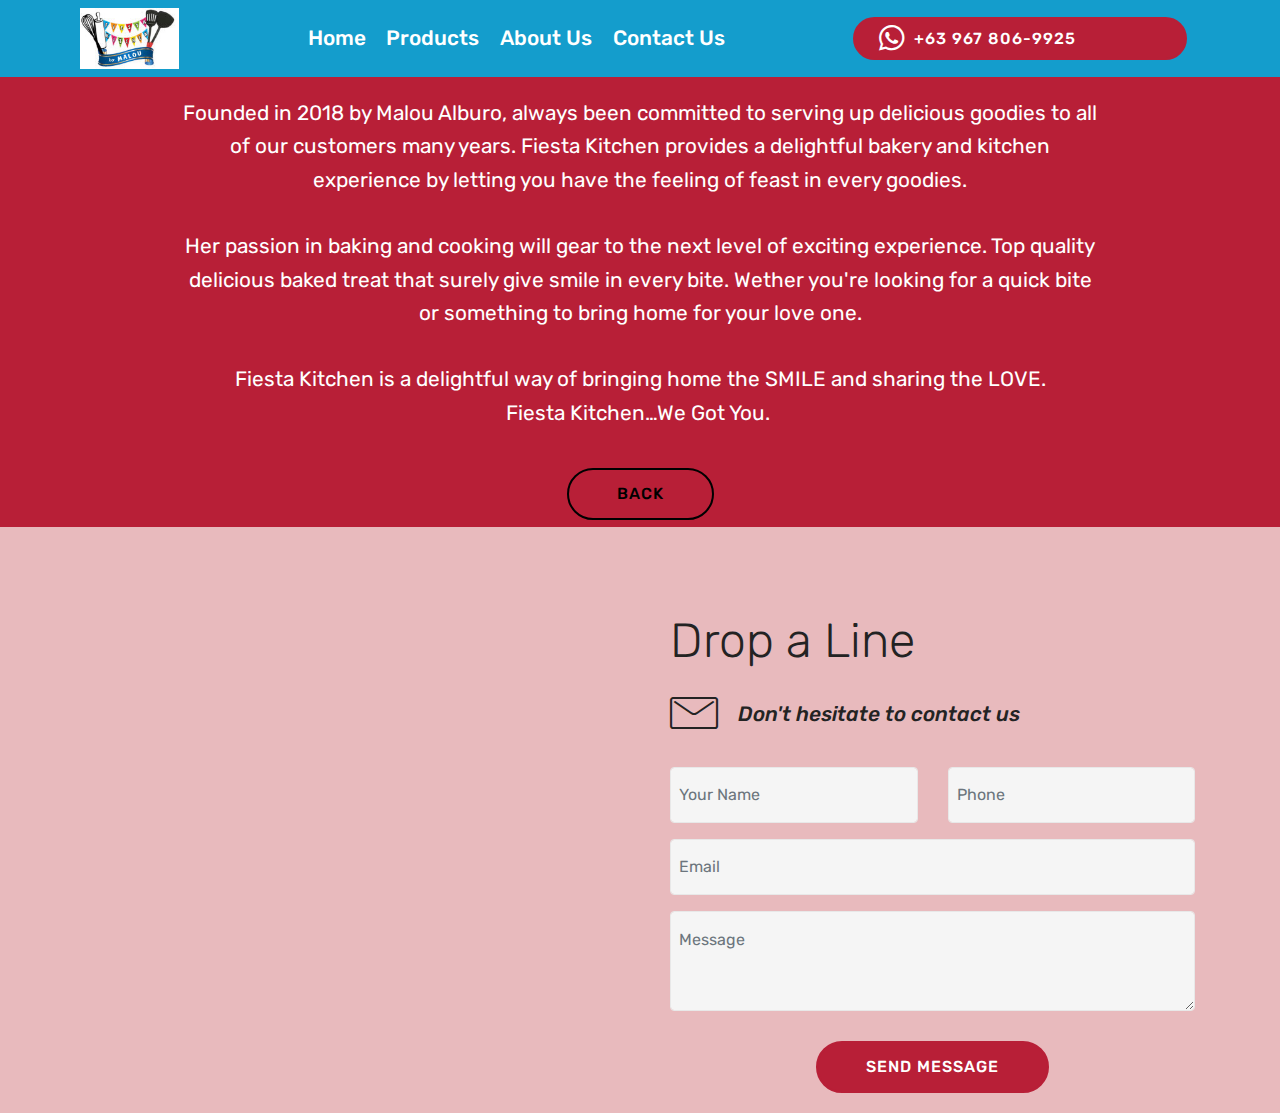
==== commit 8233b346: "create github pages" ====
--- a/page1.html
+++ b/page1.html
@@ -63,7 +63,7 @@
     </nav>
 </section>
 
-<section class="engine"><a href="https://mobirise.info/u">bootstrap responsive templates</a></section><section class="header1 cid-s7tJMDBpqW" id="header16-k">
+<section class="engine"><a href="https://mobirise.info/z">best free css templates</a></section><section class="header1 cid-s7tJMDBpqW" id="header16-k">
 
     
 
@@ -114,7 +114,7 @@
                 </div>
                 <div data-form-type="formoid">
                     <!---Formbuilder Form--->
-                    <form action="https://mobirise.com/" method="POST" class="mbr-form form-with-styler" data-form-title="Mobirise Form"><input type="hidden" name="email" data-form-email="true" value="VD9bN0jYj4Dz1vM/OkBoIh3owU7xLeBJSV9RJTKJPQo1/Kdq6Jmc+g/8SLaEGZK8uo0SJc4JW9tnyWQI7JF6nMk24Nl9muujHPvCBqEp5R4KyNSTvn1f/hNFvnWWwdgB">
+                    <form action="https://mobirise.com/" method="POST" class="mbr-form form-with-styler" data-form-title="Mobirise Form"><input type="hidden" name="email" data-form-email="true" value="0cuTLTHmbNZ8zjQoYR5bjcIg0fdYTtJ/nZEkU+OHLTivkEAnsTjaG0Ht47jKMYkpzOIcv+tE3p3lTBfSnW9G0sVhrEMNiJKT3FuLSQwaPMxnuBvCFmJVBouzVrOPn+ps">
                         <div class="row">
                             <div hidden="hidden" data-form-alert="" class="alert alert-success col-12">Thanks for filling out the form!</div>
                             <div hidden="hidden" data-form-alert-danger="" class="alert alert-danger col-12">
